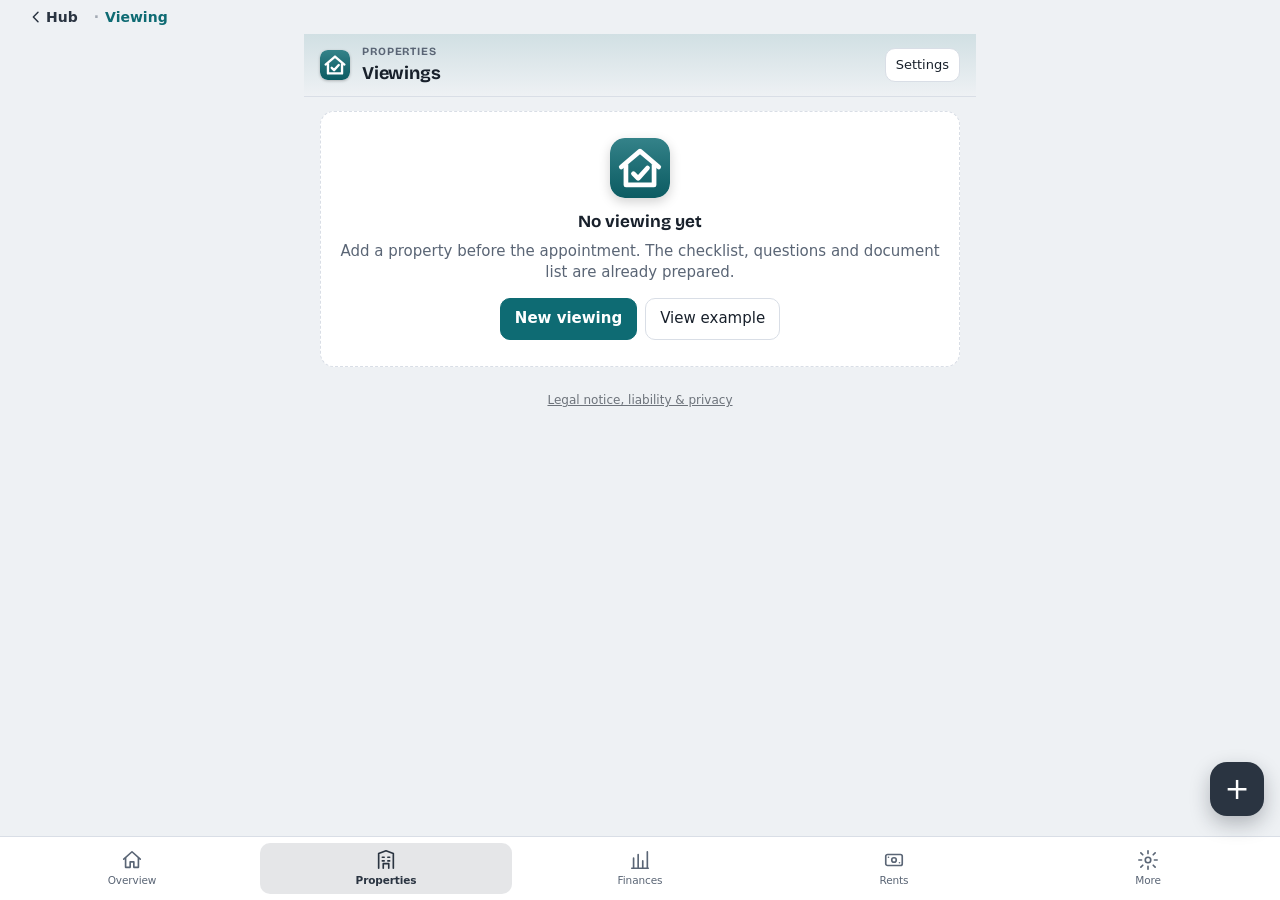
==== besichtigung/index.html @ 105553a4 "Add files via upload initiale Erstellung des ImmoHub Projekts" ====
<!doctype html>
<html lang="de">
<head>
<meta charset="utf-8">
<meta name="viewport" content="width=device-width, initial-scale=1, viewport-fit=cover">
<meta name="apple-mobile-web-app-capable" content="yes">
<meta name="mobile-web-app-capable" content="yes">
<meta name="apple-mobile-web-app-title" content="Besichtigung">
<meta name="apple-mobile-web-app-status-bar-style" content="default">
<meta name="theme-color" content="#EDF0F1" media="(prefers-color-scheme: light)">
<meta name="theme-color" content="#0B1115" media="(prefers-color-scheme: dark)">
<meta name="format-detection" content="telephone=no">
<link rel="apple-touch-icon" href="apple-touch-icon.png">
<link rel="manifest" href="../manifest.webmanifest">
<link rel="icon" type="image/png" href="../shared/icons/icon-192.png">
<title>Besichtigung</title>
<style>
@font-face{font-family:'IBM Plex Mono';src:url(fonts/plexmono-400.woff) format('woff');font-weight:400 500;font-style:normal;font-display:swap}
@font-face{font-family:'IBM Plex Mono';src:url(fonts/plexmono-600.woff) format('woff');font-weight:600 700;font-style:normal;font-display:swap}

/* Layout: Liste der Besichtigungen. Pro Objekt fünf Reiter (Daten, Check, Fotos, Fragen, Fazit) mit Tab-Leiste unten, große Tippflächen für den Einsatz vor Ort. */
:root{
  color-scheme:light;
  --bg:#EDF0F1; --surface:#FFFFFF; --surface2:#F3F5F6; --ink:#0F1A20; --muted:#55646E; --line:#D3DADE;
  --accent:#0E6B73; --accent-ink:#FFFFFF; --accent-soft:#D9EEF0;
  --good:#17804F; --good-soft:#DCF2E6; --mid:#8F5F00; --mid-soft:#FBEECB; --bad:#B3302F; --bad-soft:#F8DDDC;
  --font-body:-apple-system,BlinkMacSystemFont,'Segoe UI',Roboto,system-ui,sans-serif;
  --font-mono:'IBM Plex Mono',ui-monospace,'SF Mono',Menlo,monospace;
  padding-top:env(safe-area-inset-top,0px);
}
@media (prefers-color-scheme: dark){:root{
  color-scheme:dark;
  --bg:#0B1115; --surface:#141D23; --surface2:#1A262D; --ink:#E6EEF2; --muted:#9AAAB5; --line:#26343D;
  --accent:#5CC4CF; --accent-ink:#06161A; --accent-soft:#123338;
  --good:#47C48A; --good-soft:#12301F; --mid:#E3B341; --mid-soft:#352A0E; --bad:#F27F7D; --bad-soft:#3A1717;}}
*{box-sizing:border-box}
html{-webkit-text-size-adjust:100%}
body{margin:0;background:var(--bg);color:var(--ink);font-family:var(--font-body);font-size:15px;line-height:1.45;
  padding-inline:16px;padding-block:0 110px}
button,input,textarea,select{font:inherit;color:inherit}
button{cursor:pointer}
a{color:var(--accent)}
.num,.mono{font-family:var(--font-mono);font-variant-numeric:tabular-nums;letter-spacing:-.01em}
.wrap{max-width:640px;margin-inline:auto}
:focus-visible{outline:2px solid var(--accent);outline-offset:2px}
.vh{position:absolute;width:1px;height:1px;overflow:hidden;clip:rect(0 0 0 0);white-space:nowrap}

/* Kopfzeile */
.bar{position:sticky;top:env(safe-area-inset-top,0px);z-index:5;margin-inline:-16px;padding:10px 16px;background:var(--bg);
  border-bottom:1px solid var(--line);display:flex;align-items:center;gap:10px}
.bar h1{font-size:18px;font-weight:600;margin:0;flex:1;min-width:0;overflow:hidden;text-overflow:ellipsis;white-space:nowrap}
.bar .sub{display:block;font-size:11px;font-weight:500;letter-spacing:.08em;text-transform:uppercase;color:var(--muted)}
.back{border:0;background:var(--accent-soft);color:var(--accent);border-radius:10px;min-height:40px;padding:0 12px;font-weight:600;display:inline-flex;align-items:center;gap:4px;text-decoration:none}
.btn{border:1px solid var(--line);background:var(--surface);border-radius:10px;min-height:42px;padding:0 14px;font-weight:500;display:inline-flex;align-items:center;justify-content:center;gap:6px;text-decoration:none;color:var(--ink)}
.btn.primary{background:var(--accent);border-color:var(--accent);color:var(--accent-ink);font-weight:600}
.btn.danger{color:var(--bad);border-color:var(--bad)}
.btn.small{min-height:34px;padding:0 10px;font-size:13px}
.btn:disabled{opacity:.45;cursor:not-allowed}
.lnk{border:0;background:none;color:var(--accent);padding:4px 0;font-size:13px;font-weight:600;text-decoration:underline;text-underline-offset:2px}
main{padding-block:14px 0}
h2{font-size:12px;font-weight:600;letter-spacing:.09em;text-transform:uppercase;color:var(--muted);margin:22px 4px 8px}
h2:first-child{margin-top:2px}
.note{font-size:13px;color:var(--muted);margin:8px 4px}
.row-actions{display:flex;gap:8px;flex-wrap:wrap;margin:0 0 12px}

.pill{display:inline-flex;align-items:center;gap:6px;border-radius:999px;padding:3px 10px;font-size:12px;font-weight:600;white-space:nowrap}
.pill::before{content:"";width:7px;height:7px;border-radius:50%;background:currentColor}
.p-good{background:var(--good-soft);color:var(--good)} .p-mid{background:var(--mid-soft);color:var(--mid)}
.p-bad{background:var(--bad-soft);color:var(--bad)} .p-none{background:var(--surface2);color:var(--muted)}
.t-good{color:var(--good)} .t-mid{color:var(--mid)} .t-bad{color:var(--bad)}

/* Listenkarten */
.cards{display:flex;flex-direction:column;gap:10px}
.ocard{display:block;text-decoration:none;color:var(--ink);background:var(--surface);border:1px solid var(--line);border-radius:14px;padding:13px 14px}
.ocard .t{font-weight:600;font-size:16px}
.ocard .a{font-size:13px;color:var(--muted);margin-top:1px}
.ocard .m{display:flex;flex-wrap:wrap;gap:2px 14px;margin-top:8px;font-size:13px;color:var(--muted)}
.ocard .m b{font-family:var(--font-mono);font-weight:500;color:var(--ink);font-variant-numeric:tabular-nums}
.ocard .p{display:flex;flex-wrap:wrap;gap:6px;margin-top:10px}
.when{font-size:12px;font-weight:600;color:var(--accent);letter-spacing:.02em;margin-bottom:3px}
.empty{background:var(--surface);border:1px dashed var(--line);border-radius:14px;padding:26px 18px;text-align:center;color:var(--muted)}
.empty b{display:block;color:var(--ink);font-size:17px;margin-bottom:6px}
.empty .row-actions{justify-content:center;margin:14px 0 0}

/* Formulare */
.card{background:var(--surface);border:1px solid var(--line);border-radius:14px;overflow:hidden}
.fields{display:grid;grid-template-columns:repeat(2,minmax(0,1fr));gap:12px 10px;padding:14px}
.fld{display:flex;flex-direction:column;gap:4px;min-width:0;font-size:12.5px;color:var(--muted)}
.fld.full{grid-column:1/-1}
.fld input,.fld textarea,.fld select{width:100%;min-width:0;background:var(--surface2);border:1px solid var(--line);border-radius:10px;padding:10px 11px;font-size:16px;color:var(--ink)}
.fld input[inputmode="decimal"],.fld input[inputmode="numeric"]{font-family:var(--font-mono);text-align:right}
.fld textarea{min-height:88px;resize:vertical;line-height:1.4}
.unit{position:relative}
.unit input{padding-right:46px}
.unit i{position:absolute;right:11px;top:50%;transform:translateY(-50%);font-style:normal;color:var(--muted);font-size:13px;pointer-events:none}
.derived{display:grid;grid-template-columns:repeat(2,minmax(0,1fr));gap:1px;background:var(--line);border-top:1px solid var(--line)}
.derived div{background:var(--surface2);padding:10px 14px}
.derived small{display:block;color:var(--muted);font-size:11.5px}
.derived b{font-family:var(--font-mono);font-weight:600;font-size:15px;font-variant-numeric:tabular-nums}

/* Checkliste */
.prog{background:var(--surface);border:1px solid var(--line);border-radius:14px;padding:12px 14px;margin-bottom:10px}
.prog .l{display:flex;justify-content:space-between;gap:8px;font-size:13px;color:var(--muted)}
.prog .l b{color:var(--ink)}
.meter{display:flex;height:9px;border-radius:5px;overflow:hidden;background:var(--line);margin-top:8px}
.meter span{display:block;height:100%}
.m-ok{background:var(--good)} .m-mangel{background:var(--bad)} .m-unklar{background:var(--mid)}
.chips{display:flex;gap:6px;flex-wrap:wrap;margin:0 0 10px}
.chip{border:1px solid var(--line);background:var(--surface);border-radius:999px;min-height:36px;padding:0 13px;font-size:13.5px;font-weight:500}
.chip[aria-pressed="true"]{background:var(--accent);border-color:var(--accent);color:var(--accent-ink);font-weight:600}
details.sec{background:var(--surface);border:1px solid var(--line);border-radius:14px;margin-bottom:10px;overflow:hidden}
details.sec>summary{list-style:none;cursor:pointer;display:flex;align-items:center;justify-content:space-between;gap:10px;padding:14px;font-weight:600}
details.sec>summary::-webkit-details-marker{display:none}
details.sec>summary .c{font-family:var(--font-mono);font-size:13px;color:var(--muted);font-weight:500;display:flex;align-items:center;gap:8px}
details.sec>summary .c::after{content:"›";font-size:20px;line-height:1;transition:transform .15s}
details.sec[open]>summary .c::after{transform:rotate(90deg)}
.item{padding:12px 14px;border-top:1px solid var(--line)}
.item.s-ok{box-shadow:inset 4px 0 0 var(--good)} .item.s-mangel{box-shadow:inset 4px 0 0 var(--bad)} .item.s-unklar{box-shadow:inset 4px 0 0 var(--mid)}
.i-top{display:flex;justify-content:space-between;align-items:flex-start;gap:10px}
.i-l{font-weight:500}
.tag{margin-left:8px;font-size:10.5px;font-weight:600;letter-spacing:.06em;text-transform:uppercase;color:var(--accent);background:var(--accent-soft);border-radius:6px;padding:1px 6px;vertical-align:1px}
.i-h{font-size:12.5px;color:var(--muted);margin-top:2px}
.pbtn{flex:none;display:inline-flex;align-items:center;min-height:36px;padding:0 11px;border:1px solid var(--line);border-radius:10px;background:var(--surface2);font-size:13px;font-weight:600;color:var(--accent);cursor:pointer}
.seg3{display:grid;grid-template-columns:repeat(3,minmax(0,1fr));gap:6px;margin-top:10px}
.seg3 button{min-height:44px;border:1px solid var(--line);background:var(--surface2);border-radius:10px;font-weight:500;font-size:14.5px}
.seg3 button[aria-pressed="true"][data-v="ok"]{background:var(--good-soft);color:var(--good);border-color:var(--good);font-weight:600}
.seg3 button[aria-pressed="true"][data-v="mangel"]{background:var(--bad-soft);color:var(--bad);border-color:var(--bad);font-weight:600}
.seg3 button[aria-pressed="true"][data-v="unklar"]{background:var(--mid-soft);color:var(--mid);border-color:var(--mid);font-weight:600}
.i-fields{display:grid;grid-template-columns:minmax(0,120px) minmax(0,1fr);gap:8px;margin-top:8px}
.i-fields.one{grid-template-columns:minmax(0,1fr)}
.i-fields input{width:100%;min-width:0;background:var(--surface2);border:1px solid var(--line);border-radius:10px;padding:9px 10px;font-size:16px}
.i-fields .cost{position:relative}
.i-fields .cost input{font-family:var(--font-mono);text-align:right;padding-right:28px}
.i-fields .cost i{position:absolute;right:10px;top:50%;transform:translateY(-50%);font-style:normal;color:var(--muted);font-size:13px}
.addrow{display:flex;gap:8px;padding:12px 14px;border-top:1px solid var(--line)}
.addrow input{flex:1;min-width:0;background:var(--surface2);border:1px solid var(--line);border-radius:10px;padding:10px 11px;font-size:16px}

/* Fotos */
.grid{display:grid;grid-template-columns:repeat(3,minmax(0,1fr));gap:6px}
.ph{position:relative;display:block;border:0;padding:0;background:var(--surface2);border-radius:10px;overflow:hidden;aspect-ratio:1/1;width:100%}
.ph img{width:100%;height:100%;object-fit:cover;display:block}
.ph span{position:absolute;left:0;right:0;bottom:0;background:rgba(0,0,0,.62);color:#fff;font-size:10.5px;padding:3px 6px;text-align:left;white-space:nowrap;overflow:hidden;text-overflow:ellipsis}
.viewer{position:fixed;inset:0;z-index:20;background:rgba(0,0,0,.94);display:flex;flex-direction:column;padding:env(safe-area-inset-top,0px) 12px calc(12px + env(safe-area-inset-bottom,0px))}
.viewer .vt{color:#fff;padding:12px 4px;font-size:14px;display:flex;justify-content:space-between;gap:10px;align-items:center}
.viewer .vi{flex:1;min-height:0;display:flex;align-items:center;justify-content:center}
.viewer img{max-width:100%;max-height:100%;object-fit:contain}
.viewer .vb{display:flex;gap:8px;justify-content:space-between;padding-top:10px}
.viewer .btn{background:#222;color:#fff;border-color:#444}

/* Fragen und Unterlagen */
.q{padding:12px 14px;border-top:1px solid var(--line)}
.q:first-child{border-top:0}
.q label.t{display:block;font-weight:500;margin-bottom:6px}
.q textarea{width:100%;min-height:64px;background:var(--surface2);border:1px solid var(--line);border-radius:10px;padding:9px 10px;font-size:16px;line-height:1.4;resize:vertical}
.chk{display:flex;gap:12px;align-items:center;padding:12px 14px;border-top:1px solid var(--line);min-height:52px}
.chk:first-child{border-top:0}
.chk input{width:24px;height:24px;flex:none;accent-color:var(--accent)}
.chk span{flex:1}

/* Fazit */
.seg3.verdict button{min-height:48px}
.seg3 button[aria-pressed="true"][data-v="ja"]{background:var(--good-soft);color:var(--good);border-color:var(--good);font-weight:600}
.seg3 button[aria-pressed="true"][data-v="vielleicht"]{background:var(--mid-soft);color:var(--mid);border-color:var(--mid);font-weight:600}
.seg3 button[aria-pressed="true"][data-v="nein"]{background:var(--bad-soft);color:var(--bad);border-color:var(--bad);font-weight:600}
.kv{display:grid;grid-template-columns:minmax(0,1fr) auto;gap:6px 12px;padding:11px 14px;border-top:1px solid var(--line);align-items:baseline}
.kv:first-child{border-top:0}
.kv b{font-family:var(--font-mono);font-weight:600;font-variant-numeric:tabular-nums;text-align:right}
.kv small{display:block;color:var(--muted);font-size:12px}
.kv.tot{background:var(--surface2)}
.xrow{display:grid;grid-template-columns:minmax(0,1fr) auto;gap:8px;align-items:center;padding:11px 14px;border-top:1px solid var(--line)}
.xrow:first-child{border-top:0}
.xrow small{display:block;color:var(--muted);font-size:12px}
.code{width:100%;min-height:78px;background:var(--surface2);border:1px solid var(--line);border-radius:10px;padding:9px 10px;font-family:var(--font-mono);font-size:12px;word-break:break-all}

/* Vergleich */
.scroll{overflow-x:auto;-webkit-overflow-scrolling:touch;border:1px solid var(--line);border-radius:14px;background:var(--surface)}
table.cmp{border-collapse:collapse;min-width:560px;width:100%;font-size:13.5px}
table.cmp th,table.cmp td{padding:10px 12px;border-bottom:1px solid var(--line);text-align:right;white-space:nowrap;font-variant-numeric:tabular-nums}
table.cmp th{font-size:11px;letter-spacing:.06em;text-transform:uppercase;color:var(--muted);background:var(--surface2);font-weight:600;text-align:right}
table.cmp td:first-child,table.cmp th:first-child{text-align:left;position:sticky;left:0;background:var(--surface2);font-weight:600;max-width:140px;overflow:hidden;text-overflow:ellipsis}
table.cmp tr:last-child td{border-bottom:0}
table.cmp td.n{font-family:var(--font-mono)}

/* Tab-Leiste */
.tabbar{position:fixed;left:0;right:0;bottom:0;z-index:6;display:grid;grid-template-columns:repeat(5,minmax(0,1fr));gap:2px;background:var(--surface);
  border-top:1px solid var(--line);padding:6px 6px calc(6px + env(safe-area-inset-bottom,0px))}
.tabbar a{display:flex;flex-direction:column;align-items:center;gap:1px;padding:7px 2px;border-radius:10px;text-decoration:none;color:var(--muted);font-size:13px;font-weight:500;min-height:50px;justify-content:center}
.tabbar a small{font-family:var(--font-mono);font-size:10.5px;opacity:.9;min-height:13px}
.tabbar a[aria-current="page"]{background:var(--accent-soft);color:var(--accent);font-weight:600}
.warn{background:var(--mid-soft);color:var(--ink);border:1px solid var(--mid);border-radius:12px;padding:10px 12px;font-size:13.5px;margin-bottom:10px}
@media (prefers-reduced-motion:reduce){*{transition:none!important}}
/*BRAND*/
@font-face{font-family:'Bricolage Grotesque';src:url(fonts/bricolage-700.woff) format('woff');font-weight:500 800;font-style:normal;font-display:swap}
.bar{padding-left:58px;background:linear-gradient(180deg,color-mix(in srgb,var(--accent) 13%,var(--bg)),var(--bg))}
.bar::before{content:'';position:absolute;left:16px;top:50%;transform:translateY(-50%);width:30px;height:30px;border-radius:8px;background:url("data:image/svg+xml,%3Csvg xmlns=%22http://www.w3.org/2000/svg%22 width=%2264%22 height=%2264%22 viewBox=%220 0 64 64%22%3E%3Cdefs%3E%3ClinearGradient id=%22g%22 x1=%220%22 y1=%220%22 x2=%220%22 y2=%221%22%3E%3Cstop offset=%220%22 stop-color=%22%23fff%22 stop-opacity=%22.16%22/%3E%3Cstop offset=%221%22 stop-color=%22%23000%22 stop-opacity=%22.14%22/%3E%3C/linearGradient%3E%3C/defs%3E%3Crect width=%2264%22 height=%2264%22 rx=%2215%22 fill=%22%230E6B73%22/%3E%3Crect width=%2264%22 height=%2264%22 rx=%2215%22 fill=%22url%28%23g%29%22/%3E%3Cpath d=%22M12 31L32 14l20 17%22 fill=%22none%22 stroke=%22%23fff%22 stroke-width=%225%22 stroke-linecap=%22round%22 stroke-linejoin=%22round%22/%3E%3Cpath d=%22M17 28v22h30V28%22 fill=%22none%22 stroke=%22%23fff%22 stroke-width=%225%22 stroke-linejoin=%22round%22/%3E%3Cpath d=%22M25 38l5 5 10-11%22 fill=%22none%22 stroke=%22%23fff%22 stroke-width=%225%22 stroke-linecap=%22round%22 stroke-linejoin=%22round%22/%3E%3C/svg%3E") center/cover;box-shadow:0 1px 3px rgba(0,0,0,.25)}
.bar h1,.empty b,.pcard .t,.mcard .t,.tile b,.hero .lab{font-family:'Bricolage Grotesque',var(--font-body)}
.bar h1{letter-spacing:-.01em}
.empty::before{content:'';display:block;width:60px;height:60px;margin:0 auto 12px;border-radius:15px;background:url("data:image/svg+xml,%3Csvg xmlns=%22http://www.w3.org/2000/svg%22 width=%2264%22 height=%2264%22 viewBox=%220 0 64 64%22%3E%3Cdefs%3E%3ClinearGradient id=%22g%22 x1=%220%22 y1=%220%22 x2=%220%22 y2=%221%22%3E%3Cstop offset=%220%22 stop-color=%22%23fff%22 stop-opacity=%22.16%22/%3E%3Cstop offset=%221%22 stop-color=%22%23000%22 stop-opacity=%22.14%22/%3E%3C/linearGradient%3E%3C/defs%3E%3Crect width=%2264%22 height=%2264%22 rx=%2215%22 fill=%22%230E6B73%22/%3E%3Crect width=%2264%22 height=%2264%22 rx=%2215%22 fill=%22url%28%23g%29%22/%3E%3Cpath d=%22M12 31L32 14l20 17%22 fill=%22none%22 stroke=%22%23fff%22 stroke-width=%225%22 stroke-linecap=%22round%22 stroke-linejoin=%22round%22/%3E%3Cpath d=%22M17 28v22h30V28%22 fill=%22none%22 stroke=%22%23fff%22 stroke-width=%225%22 stroke-linejoin=%22round%22/%3E%3Cpath d=%22M25 38l5 5 10-11%22 fill=%22none%22 stroke=%22%23fff%22 stroke-width=%225%22 stroke-linecap=%22round%22 stroke-linejoin=%22round%22/%3E%3C/svg%3E") center/cover;box-shadow:0 4px 12px rgba(0,0,0,.18)}
/*ENDBRAND*/
/*VIZ*/
:root{--c1:#2a78d6;--c2:#eb6834;--neutral:#8a857d}
@media (prefers-color-scheme: dark){:root{--c1:#3987e5;--c2:#d95926;--neutral:#8f8a82}}
.viz{padding:8px 12px 4px}.viz svg{display:block;width:100%;height:auto;overflow:visible;max-width:340px;margin:0 auto}
.viz text{font-family:var(--font-body);fill:var(--muted);font-size:11px}.viz .ink{fill:var(--ink)}.viz .nm{font-family:var(--font-mono)}
.vrow{display:grid;grid-template-columns:minmax(0,1fr) auto auto;gap:8px;padding:8px 14px;border-top:1px solid var(--line);font-size:13.5px}
.vrow b{font-family:var(--font-mono);font-weight:600}.vrow span.p{font-family:var(--font-mono);color:var(--muted);font-size:12px}
/*ENDVIZ*/
</style>
<link rel="stylesheet" href="../shared/ui.css">
<script>window.IMMO_I18N=1;</script>
<script src="../shared/i18n-en.js"></script>
<script src="../shared/core.js"></script>
</head>
<body>
<div class="wrap" id="app"></div>

<script>
(function(){
'use strict';

/* ---------- Checklisten-Vorlagen ---------- */
const SECTIONS=[
 {id:'lage',t:'Lage und Umfeld',items:[
  {id:'lage_laerm',l:'Lärm',h:'Straße, Bahn, Flugroute, Gewerbe. Fenster öffnen und eine Minute still stehen.'},
  {id:'lage_oepnv',l:'ÖPNV und Anbindung',h:'Haltestelle, Takt, Fahrzeit zu den wichtigsten Zielen.'},
  {id:'lage_alltag',l:'Einkauf, Schule und Ärzte in Gehweite'},
  {id:'lage_parken',l:'Parkplatzsituation',h:'Parkdruck, Anwohnerparken, Stellplatz am Haus.'},
  {id:'lage_umfeld',l:'Umfeld und Nachbarschaft',h:'Gepflegtheit, Leerstand, Müll, Schmierereien.'},
  {id:'lage_sonne',l:'Besonnung und Ausrichtung'}]},
 {id:'geb',t:'Gebäude und Gemeinschaftseigentum',items:[
  {id:'geb_fassade',l:'Fassade',crit:1,h:'Risse, abplatzender Putz, Feuchteflecken, Dämmung.'},
  {id:'geb_dach',l:'Dach',crit:1,h:'Außen: Ziegel, Rinnen, Kamin. Im Dachboden: Wasserflecken, Dämmung.'},
  {id:'geb_treppe',l:'Treppenhaus und Eingang',h:'Der Pflegezustand zeigt, wie gut die WEG verwaltet wird.'},
  {id:'geb_keller',l:'Keller',crit:1,h:'Feuchte, Geruch, Salzausblühungen, Kellerabteil der Wohnung.'},
  {id:'geb_heizung',l:'Zentrale Heizung und Technik',crit:1,h:'Alter, Typ, Wartung, geplante Erneuerung und Kosten.'},
  {id:'geb_aufzug',l:'Aufzug',h:'Falls vorhanden: Zustand, Wartungskosten, Modernisierung.'},
  {id:'geb_aussen',l:'Außenanlagen, Müllplatz, Fahrradraum'}]},
 {id:'wo',t:'Wohnung',items:[
  {id:'wo_grundriss',l:'Grundriss und Raumaufteilung',h:'Zuschnitt, gefangene Räume, Stellfläche für Möbel.'},
  {id:'wo_feuchte',l:'Feuchtigkeit und Schimmel',crit:1,h:'Ecken, Fensterlaibungen, hinter Schränken, Außenwände, Bad.'},
  {id:'wo_fenster',l:'Fenster',h:'Alter, Verglasung, Dichtungen, Beschläge, Funktion.'},
  {id:'wo_waende',l:'Wände und Decken',h:'Risse, Flecken, Tapeten, Putz.'},
  {id:'wo_boeden',l:'Böden',h:'Belag, Unebenheiten, Trittschall.'},
  {id:'wo_elektro',l:'Elektrik',crit:1,h:'Zählerkasten, FI-Schalter, Anzahl der Steckdosen, sichtbare Leitungen.'},
  {id:'wo_wasser',l:'Wasserleitungen und Wasserdruck',h:'Hähne aufdrehen, Armaturen, Abfluss, Leitungsmaterial.'},
  {id:'wo_bad',l:'Bad',h:'Fliesen, Abdichtung, Lüftung, Sanitärobjekte.'},
  {id:'wo_kueche',l:'Küche',h:'Im Preis enthalten? Anschlüsse, Geräte, Zustand.'},
  {id:'wo_heizkoerper',l:'Heizkörper und Thermostate'},
  {id:'wo_balkon',l:'Balkon oder Loggia',h:'Abdichtung, Brüstung, Entwässerung.'},
  {id:'wo_schall',l:'Schallschutz',h:'Nachbarn und Trittschall hörbar?'},
  {id:'wo_netz',l:'Internet und Empfang',h:'Glasfaser, Kabel, Handyempfang in der Wohnung.'}]},
 {id:'en',t:'Heizung und Energie',items:[
  {id:'en_ausweis',l:'Energieausweis',h:'Energieklasse, Verbrauchs- oder Bedarfsausweis, Gültigkeit.'},
  {id:'en_heizart',l:'Heizungsart der Wohnung',h:'Zentral, Gas-Etage, Fernwärme, Wärmepumpe. Alter und Austauschpflichten prüfen.'},
  {id:'en_daemmung',l:'Dämmung und Wärmebrücken'}]},
 {id:'ve',t:'Vermietbarkeit',items:[
  {id:'ve_nachfrage',l:'Nachfrage vor Ort',h:'Zielgruppe, Vermietungsdauer ähnlicher Wohnungen.'},
  {id:'ve_zustand',l:'Vermietfertig?',h:'Was ist vor der Vermietung zu tun?'},
  {id:'ve_miete',l:'Erzielbare Miete',h:'Vergleich mit Mietspiegel und aktuellen Inseraten.'},
  {id:'ve_mieter',l:'Bestehendes Mietverhältnis',h:'Mietvertrag, Miete, Dauer, Kaution, Zahlungsmoral.'},
  {id:'ve_zubehoer',l:'Stellplatz, Keller, Abstellraum'}]}
];
const BJ_HINTS=[
 {id:'bj_altbau',min:0,max:1949,l:'Altbau: Decken und Statik',h:'Holzbalkendecken, Schallschutz, Risse an tragenden Wänden, Schornsteine.'},
 {id:'bj_waerme',min:0,max:1978,l:'Wärmedämmung',h:'Vor der ersten Wärmeschutzverordnung (1977) kaum gedämmt. Fenster, Fassade und oberste Geschossdecke prüfen.'},
 {id:'bj_blei',min:0,max:1973,l:'Bleileitungen im Trinkwasser',crit:1,h:'In älteren Gebäuden verbreitet. Leitungsmaterial im Keller ansehen, bei Verdacht Fachmann fragen.'},
 {id:'bj_alu',min:1960,max:1980,l:'Aluminium-Leitungen in der Elektrik',crit:1,h:'In den 1960er und 70er Jahren zeitweise üblich. Elektriker prüfen lassen.'},
 {id:'bj_asbest',min:0,max:1993,l:'Asbestverdacht',crit:1,h:'Bis zum Verbot 1993 verbaut: Bodenbeläge, Fassadenplatten, Nachtspeicheröfen. Nicht anbohren, Fachmann fragen.'},
 {id:'bj_neu',min:2020,max:3000,l:'Neubau: Gewährleistung',h:'Abnahmeprotokoll, Gewährleistungsfristen und Bauträgerunterlagen klären.'}
];
const FRAGEN=[
 ['q_grund','Warum wird verkauft?'],['q_dauer','Wie lange ist die Wohnung schon im Angebot?'],
 ['q_interessenten','Gibt es weitere Interessenten oder Preisspielraum?'],
 ['q_saniert','Was wurde wann saniert (Dach, Fassade, Heizung, Leitungen, Fenster, Bad)?'],
 ['q_hausgeld','Wie hoch ist das Hausgeld und was ist enthalten?'],
 ['q_ruecklage','Wie hoch ist die Instandhaltungsrücklage der WEG?'],
 ['q_massnahmen','Welche Maßnahmen oder Sonderumlagen sind beschlossen oder geplant?'],
 ['q_streit','Gibt es Streit oder Rechtsstreitigkeiten in der Eigentümergemeinschaft?'],
 ['q_rueckstaende','Gibt es Hausgeldrückstände einzelner Eigentümer?'],
 ['q_inventar','Was bleibt in der Wohnung (Küche, Einbauten)?'],
 ['q_uebergabe','Wann ist die Übergabe möglich?'],
 ['q_mieter','Vermietet? Mieter, Miete, Mietbeginn, Kaution?']
];
const DOCS=[
 ['d_teilung','Teilungserklärung und Gemeinschaftsordnung'],
 ['d_protokolle','Protokolle der Eigentümerversammlungen (letzte 3 Jahre)'],
 ['d_wirtschaft','Wirtschaftsplan und letzte Jahresabrechnung'],
 ['d_ruecklage','Nachweis der Instandhaltungsrücklage'],
 ['d_sonder','Beschlüsse zu Sanierungen und Sonderumlagen'],
 ['d_energie','Energieausweis'],
 ['d_grundbuch','Grundbuchauszug'],
 ['d_grundriss','Grundriss und Wohnflächenberechnung'],
 ['d_mietvertrag','Mietvertrag und Nebenkostenabrechnungen (falls vermietet)']
];

/* ---------- Hilfen ---------- */
const $=(s,r)=> (r||document).querySelector(s);
const {esc,parseDE}=ImmoCore;
const NF={};
const nf=d=>NF[d]||(NF[d]=new Intl.NumberFormat(ImmoCore.loc,{minimumFractionDigits:0,maximumFractionDigits:d}));
const eur=(v,sign)=>(v===null||v===undefined||!isFinite(v))?'–':new Intl.NumberFormat(ImmoCore.loc,{style:'currency',currency:'EUR',maximumFractionDigits:0,signDisplay:sign?'exceptZero':'auto'}).format(v);
const eur2=v=>(v===null||!isFinite(v))?'–':new Intl.NumberFormat(ImmoCore.loc,{style:'currency',currency:'EUR',minimumFractionDigits:2,maximumFractionDigits:2}).format(v);
const pct=(v,d)=>(v===null||!isFinite(v))?'–':new Intl.NumberFormat(ImmoCore.loc,{minimumFractionDigits:d==null?1:d,maximumFractionDigits:d==null?1:d}).format(v)+' %';
const fmtIn=(v,d)=>v?nf(d||0).format(v):'';
const fmtF=(k,v)=>k==='bj'?(v?String(v):''):fmtIn(v,k==='zi'?1:(k==='qm'?2:0));
const uid=()=>Date.now().toString(36)+Math.random().toString(36).slice(2,7);
function fmtWhen(iso){
  if(!iso) return '';
  const d=new Date(iso); if(isNaN(d)) return '';
  return d.toLocaleString(ImmoCore.loc,{weekday:'short',day:'2-digit',month:'2-digit',hour:'2-digit',minute:'2-digit'})+(ImmoCore.lang==='en'?'':' Uhr');
}
const b64=(o)=>btoa(unescape(encodeURIComponent(JSON.stringify(o))));

/* ---------- Daten ---------- */
const KEY='besichtigung-v1';
const DEF_SET={apps:{sc:'../immo-schnellcheck/index.html',cp:'../bestands-cockpit/index.html'}};
let db={v:1,nextId:1,objs:[],settings:JSON.parse(JSON.stringify(DEF_SET))};
let storageOk=true;
function load(){
  try{
    const raw=localStorage.getItem(KEY);
    if(raw){ const d=JSON.parse(raw); if(d&&Array.isArray(d.objs)){
      db=Object.assign(db,d);
      db.settings=Object.assign({},DEF_SET,d.settings||{}); db.settings.apps=Object.assign({},DEF_SET.apps,(d.settings||{}).apps||{});
      db.nextId=Math.max(db.nextId||1,...db.objs.map(o=>o.id+1),1);
    }}
  }catch(e){ storageOk=false; }
}
let saveT=null;
/* Kachel im Hub: Ampel, Prüfstand und Mängel je verknüpftem Objekt */
function pubBes(){ try{ const map={}, K={good:'ok',mid:'mid',bad:'bad',none:'none'}; db.objs.forEach(o=>{ if(!o.hubId||map[o.hubId]) return; const a=ampel(o), s=a.s; map[o.hubId]={g:+o.gebot||0,d:s.done,v:s.done+' / '+s.total,s:'geprüft · '+a.t+(s.mangel?' · '+s.mangel+(s.mangel===1?' Mangel':' Mängel'):''),st:K[a.k]||'none'}; }); ImmoCore.pubSum('bes',map); }catch(e){} }
function save(){
  clearTimeout(saveT);
  saveT=setTimeout(flush,250);
}
function flush(){
  try{ localStorage.setItem(KEY,JSON.stringify(db)); }catch(e){ storageOk=false; }
  pubBes();
}
window.addEventListener('pagehide',flush);
document.addEventListener('visibilitychange',()=>{ if(document.hidden) flush(); });

function newObj(extra){
  const o=Object.assign({id:db.nextId++,created:Date.now(),titel:'',adresse:'',termin:'',kontakt:'',tel:'',link:'',
    kp:0,bj:0,qm:0,zi:0,etage:'',kalt:0,stell:0,hgUml:0,hgNicht:0,grundst:0,
    items:{},custom:[],fragen:{},docs:{},notizen:'',extra:0,gebot:0,fazit:'',fazitNotiz:''},extra||{});
  db.objs.push(o); save(); return o;
}
const getObj=id=>db.objs.find(o=>o.id===id);
/* Kontext für die Kopfzeile: zu welchem Hub-Objekt gehört die Ansicht? */
window.immoCtx=()=>{ const r=route(); const o=r.v==='obj'&&getObj(r.id); return (o&&o.hubId)||''; };
/* Kachel im Hub beim Öffnen aktualisieren */
window.addEventListener('load',()=>{ try{ pubBes(); }catch(e){} });

function sectionsFor(o){
  const secs=SECTIONS.map(s=>({id:s.id,t:s.t,items:s.items}));
  const bj=o.bj||0;
  const hints=BJ_HINTS.filter(h=>bj>0&&bj>=h.min&&bj<=h.max);
  if(hints.length) secs.unshift({id:'bj',t:'Hinweise zum Baujahr '+bj,items:hints});
  if((o.custom||[]).length) secs.push({id:'eigen',t:'Eigene Punkte',items:o.custom.map(c=>({id:c.id,l:c.l,custom:1}))});
  return secs;
}
function stats(o){
  const r={total:0,done:0,ok:0,mangel:0,unklar:0,crit:0,cost:0,critNames:[]};
  sectionsFor(o).forEach(sec=>sec.items.forEach(it=>{
    r.total++; const st=o.items[it.id]; if(!st||!st.s) return;
    r.done++;
    if(st.s==='ok') r.ok++;
    else if(st.s==='unklar') r.unklar++;
    else if(st.s==='mangel'){ r.mangel++; r.cost+=st.cost||0; if(it.crit){ r.crit++; r.critNames.push(it.l);} }
  }));
  r.alle=r.cost+(o.extra||0);
  return r;
}
function ampel(o){
  const s=stats(o);
  if(!s.done) return {k:'none',t:'Offen',s};
  const share=o.kp>0?s.alle/o.kp:0;
  if(s.crit>0||share>=0.10) return {k:'bad',t:'Kritisch',s};
  if(s.mangel>0||s.unklar>=4||share>=0.04) return {k:'mid',t:'Mit Mängeln',s};
  if(s.done<s.total*0.6) return {k:'none',t:'In Arbeit',s};
  return {k:'good',t:'Unauffällig',s};
}
const fazitPill=f=>f==='ja'?'<span class="pill p-good">Interessant</span>':f==='vielleicht'?'<span class="pill p-mid">Vielleicht</span>':f==='nein'?'<span class="pill p-bad">Absage</span>':'';
const ampelPill=a=>`<span class="pill p-${a.k}">${a.t}</span>`;
const bruttoRendite=o=>o.kp>0?((o.kalt||0)+(o.stell||0))*12/o.kp*100:null;

/* ---------- Fotos (IndexedDB) ---------- */
let idb=null, idbOk=true;
const photoCache={};
function idbOpen(){
  return new Promise((res,rej)=>{
    if(!window.indexedDB) return rej(new Error('kein IndexedDB'));
    const r=indexedDB.open('besichtigung-fotos',1);
    r.onupgradeneeded=()=>{ const d=r.result;
      const p=d.createObjectStore('photos',{keyPath:'id'}); p.createIndex('obj','obj');
      d.createObjectStore('full',{keyPath:'id'}); };
    r.onsuccess=()=>res(r.result); r.onerror=()=>rej(r.error);
  });
}
const rq=q=>new Promise((res,rej)=>{ q.onsuccess=()=>res(q.result); q.onerror=()=>rej(q.error); });
const store=(n,m)=>idb.transaction(n,m||'readonly').objectStore(n);
async function loadPhotos(objId){
  if(!idb) return [];
  (photoCache[objId]||[]).forEach(p=>{ if(p.url) URL.revokeObjectURL(p.url); });
  const list=await rq(store('photos').index('obj').getAll(objId));
  list.sort((a,b)=>a.ts-b.ts);
  list.forEach(p=>{ if(!p.url) p.url=URL.createObjectURL(p.thumb||new Blob()); });
  photoCache[objId]=list; return list;
}
function loadImg(file){
  return new Promise((res,rej)=>{
    const u=URL.createObjectURL(file), im=new Image();
    im.onload=()=>{ URL.revokeObjectURL(u); res(im); };
    im.onerror=()=>{ URL.revokeObjectURL(u); rej(new Error('Bild nicht lesbar')); };
    im.src=u;
  });
}
function scaled(im,max,q){
  const k=Math.min(1,max/Math.max(im.naturalWidth,im.naturalHeight));
  const c=document.createElement('canvas'); c.width=Math.max(1,Math.round(im.naturalWidth*k)); c.height=Math.max(1,Math.round(im.naturalHeight*k));
  c.getContext('2d').drawImage(im,0,0,c.width,c.height);
  return new Promise(r=>c.toBlob(b=>r(b),'image/jpeg',q));
}
async function addPhotos(objId,itemId,files){
  if(!idb){ try{ idb=await idbOpen(); }catch(e){ idbOk=false; toast('Fotos lassen sich in diesem Browser nicht speichern.'); render(true); return; } }
  let fail=0, full_=0;
  for(const f of files){
    try{
      const im=await loadImg(f);
      const full=await scaled(im,1400,.72), thumb=await scaled(im,280,.7);
      const rec={id:uid(),obj:objId,item:itemId||'',ts:Date.now(),thumb};
      await rq(store('photos','readwrite').put(rec));
      await rq(store('full','readwrite').put({id:rec.id,blob:full}));
    }catch(e){ if(e&&e.name==='QuotaExceededError') full_++; else fail++; }
  }
  await loadPhotos(objId);
  toast(full_?`Speicher voll: ${full_} Foto(s) nicht gespeichert.`:fail?`${fail} Foto(s) konnten nicht gelesen werden.`:'Foto gespeichert.');
  render(true);
}
async function delPhoto(objId,id){
  try{ await rq(store('photos','readwrite').delete(id)); await rq(store('full','readwrite').delete(id)); }catch(e){}
  const l=photoCache[objId]||[]; const p=l.find(x=>x.id===id); if(p&&p.url) URL.revokeObjectURL(p.url);
  await loadPhotos(objId);
}
/* Fotos eines Objekts über das Teilen-Menü weitergeben (Originalgröße wie gespeichert). */
async function sharePhotos(o){
  if(!idb) return;
  const list=await rq(store('photos').index('obj').getAll(o.id)); if(!list.length){ toast('Keine Fotos vorhanden.'); return; }
  list.sort((a,b)=>a.ts-b.ts);
  const base=(o.name||o.adresse||'Besichtigung').replace(/[^\wÄÖÜäöüß-]+/g,'-').replace(/-+/g,'-').slice(0,40)||'Besichtigung';
  const files=[];
  for(let i=0;i<list.length;i++){ const f=await rq(store('full').get(list[i].id)); const bl=(f&&f.blob)||list[i].thumb; if(bl) files.push(new File([bl],base+'-'+String(i+1).padStart(2,'0')+'.jpg',{type:'image/jpeg'})); }
  try{ if(navigator.canShare&&navigator.canShare({files})){ await navigator.share({files,title:o.name||'Fotos'}); return; } }
  catch(e){ if(e&&e.name==='AbortError') return; }
  toast('Teilen ist hier nicht möglich. Die Fotos stecken in der Backup-Datei des Hubs.');
}
async function delPhotosOf(objId){
  if(!idb) return;
  const l=await rq(store('photos').index('obj').getAll(objId));
  for(const p of l){ try{ await rq(store('photos','readwrite').delete(p.id)); await rq(store('full','readwrite').delete(p.id)); }catch(e){} }
  delete photoCache[objId];
}

/* ---------- Meldungen und Bestätigung ---------- */
let toastT=null;
function toast(msg){
  let t=$('#toast');
  if(!t){ t=document.createElement('div'); t.id='toast'; t.setAttribute('role','status');
    t.style.cssText='position:fixed;left:16px;right:16px;bottom:calc(84px + env(safe-area-inset-bottom,0px));z-index:30;max-width:560px;margin:auto;background:var(--ink);color:var(--bg);padding:11px 14px;border-radius:12px;font-size:14px;text-align:center';
    document.body.appendChild(t); }
  t.textContent=msg; t.hidden=false; clearTimeout(toastT); toastT=setTimeout(()=>{ t.hidden=true; },2600);
}
let pend=null, pendT=null;
let bPaste='';
function twice(key){ if(pend===key){ pend=null; return true; } pend=key; clearTimeout(pendT); pendT=setTimeout(()=>{ pend=null; render(true); },4000); render(true); return false; }

/* ---------- Routing ---------- */
function route(){
  const p=location.hash.replace(/^#\/?/,'').split('/').filter(Boolean);
  if(p[0]==='o'&&getObj(+p[1])) return {v:'obj',id:+p[1],tab:['daten','check','fotos','fragen','fazit'].includes(p[2])?p[2]:'daten'};
  if(p[0]==='vergleich') return {v:'cmp'};
  if(p[0]==='einstellungen') return {v:'set'};
  return {v:'list'};
}
function nav(h,replace){
  if(replace||location.hash===h){ if(replace) history.replaceState(null,'',h); render(); }
  else location.hash=h;
}
window.addEventListener('hashchange',()=>render());

let checkFilter='all';
const collapsed={};
document.addEventListener('toggle',e=>{ const d=e.target; if(d&&d.dataset&&d.dataset.sec) collapsed[d.dataset.sec]=!d.open; },true);

/* ---------- Ansichten ---------- */
const app=$('#app');
function header(title,sub,back){
  return `<div class="bar">${back?`<a class="back" href="${back}" data-nav>‹ Zurück</a>`:''}<h1>${sub?`<span class="sub">${esc(sub)}</span>`:''}${esc(title)}</h1></div>`;
}
function hubPick(){
  const taken=new Set(db.objs.map(x=>x.hubId).filter(Boolean)), free=hubMasters().filter(m=>!taken.has(m.id)); if(!free.length) return '';
  return `<label class="fld" style="margin:0 0 10px">Besichtigung für ein Objekt aus dem Hub anlegen<select data-hubnew="1"><option value="">– Objekt wählen –</option>${free.map(m=>`<option value="${esc(m.id)}">${esc(m.name||'Objekt')}${m.adresse?' · '+esc(m.adresse):''}</option>`).join('')}</select></label>`;
}
function viewList(){
  const now=Date.now()-3*3600e3;
  const up=db.objs.filter(o=>o.termin&&new Date(o.termin).getTime()>=now).sort((a,b)=>new Date(a.termin)-new Date(b.termin));
  const rest=db.objs.filter(o=>!up.includes(o)).sort((a,b)=>(new Date(b.termin||b.created))-(new Date(a.termin||a.created)));
  const card=o=>{
    const a=ampel(o), s=a.s, ppm=o.qm>0?o.kp/o.qm:0;
    return `<a class="ocard" href="#/o/${o.id}/daten" data-nav>
      ${o.termin?`<div class="when">${esc(fmtWhen(o.termin))}</div>`:''}
      <div class="t">${esc(o.titel||'Ohne Bezeichnung')}</div>${o.adresse?`<div class="a">${esc(o.adresse)}</div>`:''}
      <div class="m">${o.kp?`<span><b>${eur(o.kp)}</b></span>`:''}${o.qm?`<span><b>${nf(1).format(o.qm)}</b> m²</span>`:''}${ppm?`<span><b>${eur(ppm)}</b>/m²</span>`:''}${o.bj?`<span>Bj. <b>${o.bj}</b></span>`:''}</div>
      <div class="p">${ampelPill(a)}<span class="pill p-none">${s.done} von ${s.total} geprüft</span>${s.alle>0?`<span class="pill p-none">Mängel ${eur(s.alle)}</span>`:''}${fazitPill(o.fazit)}</div></a>`;
  };
  let h=`<div class="bar"><h1><span class="sub">Immobilien</span>Besichtigungen</h1><a class="btn small" href="#/einstellungen" data-nav>Einstellungen</a></div><main>`;
  if(!storageOk) h+=`<div class="warn">Speichern im Browser ist nicht möglich. Deine Eingaben gehen beim Schließen verloren.</div>`;
  if(!db.objs.length){
    h+=hubPick()+`<div class="empty"><b>Noch keine Besichtigung</b>Lege vor dem Termin ein Objekt an. Die Checkliste, die Fragen und die Unterlagenliste sind schon vorbereitet.
      <div class="row-actions"><button class="btn primary" data-act="new">Neue Besichtigung</button><button class="btn" data-act="sample">Beispiel ansehen</button></div></div>`;
  }else{
    h+=hubPick()+`<div class="row-actions"><button class="btn primary" data-act="new">Neue Besichtigung</button>${db.objs.length>1?`<a class="btn" href="#/vergleich" data-nav>Vergleichen</a>`:''}</div>`;
    if(up.length) h+=`<h2>Anstehend</h2><div class="cards">${up.map(card).join('')}</div>`;
    if(rest.length) h+=`<h2>${up.length?'Bisherige und ohne Termin':'Besichtigungen'}</h2><div class="cards">${rest.map(card).join('')}</div>`;
  }
  return h+`</main>`;
}


/* ---------- Gemeinsames Objekt im Hub ---------- */
const {hubRead,hubSave,hubMasters,hubAvail}=ImmoCore, HUBKEY=ImmoCore.HUBKEY;
const HSH=[['titel','name'],['adresse','adresse'],['kp','kp'],['qm','qm'],['bj','bj'],['zi','zi'],['kalt','kalt']];
const hEmpty=ImmoCore.hEmpty;
const hSame=(a,b)=>(typeof a==='number'||typeof b==='number')?Math.abs((+a||0)-(+b||0))<0.005:String(a||'').trim()===String(b||'').trim();
const hubAvailable=()=>location.protocol==='app:'||hubRead()!==null;
/* Leere Felder werden von der anderen Seite gefüllt, bei Abweichung gilt das Hub-Objekt. */
/* Beim ersten Verknüpfen füllt die App leere Felder im Hub. Danach gilt der Hub, auch dort gelöschte Werte werden hier geleert. */
function hubMerge(o,m){
  let chO=false, chM=false; const first=!o.hubSynced;
  HSH.forEach(([bk,mk])=>{ const ov=o[bk], mv=m[mk];
    if(hEmpty(mv)&&!hEmpty(ov)){ if(first){ m[mk]=ov; chM=true; } else if(mk!=='name'){ o[bk]=(mk==='adresse')?'':0; chO=true; } }
    else if(!hEmpty(mv)&&!hSame(mv,ov)){ o[bk]=mv; chO=true; } });
  if(first){ o.hubSynced=true; chO=true; }
  return {chO,chM};
}
function syncFromHub(){
  const h=hubRead(); if(!h) return; let chB=false, chH=false;
  db.objs.forEach(o=>{ if(!o.hubId) return; const m=(h.objs||[]).find(x=>x.id===o.hubId);
    if(!m){ delete o.hubId; chB=true; return; }
    m.links=m.links||{}; if(String(m.links.bes||'')!==String(o.id)&&(!m.links.bes||m.links.bes==='pending')){ m.links.bes=String(o.id); chH=true; }
    const r=hubMerge(o,m); if(r.chO) chB=true; if(r.chM) chH=true; });
  if(chH) hubSave(h); if(chB) save();
}
function hubWriteField(o,bk){
  if(!o.hubId) return; const h=hubRead(); if(!h) return; const m=(h.objs||[]).find(x=>x.id===o.hubId); if(!m) return;
  const pair=HSH.find(x=>x[0]===bk); if(!pair) return; m[pair[1]]=o[bk]; hubSave(h);
}
function hubLink(o,mid){
  const h=hubRead()||{v:1,urls:{},map:{},lastBackup:0,objs:[]}; const m=(h.objs||[]).find(x=>x.id===mid); if(!m) return false;
  o.hubId=m.id; m.links=m.links||{}; m.links.bes=String(o.id); hubMerge(o,m); hubSave(h); save(); return true;
}
function hubMake(o){
  const h=hubRead()||{v:1,urls:{},map:{},lastBackup:0,objs:[]}; if(!Array.isArray(h.objs)) h.objs=[];
  const m={id:'o'+Date.now().toString(36)+Math.random().toString(36).slice(2,5),name:o.titel||'Neues Objekt',adresse:o.adresse||'',kp:o.kp||0,qm:o.qm||0,bj:o.bj||0,zi:o.zi||0,kalt:o.kalt||0,links:{bes:String(o.id)}};
  h.objs.push(m); hubSave(h); o.hubId=m.id; save();
}
function hubUnlink(o){ const h=hubRead(); if(h){ const m=(h.objs||[]).find(x=>x.id===o.hubId); if(m&&m.links&&String(m.links.bes)===String(o.id)){ delete m.links.bes; hubSave(h); } } delete o.hubId; delete o.hubSynced; save(); }
function hubCard(o){
  if(!hubAvailable()) return '';
  const ms=hubMasters();
  if(o.hubId){ const m=ms.find(x=>x.id===o.hubId);
    return `<h2>Hub-Objekt</h2><div class="card"><div class="fields"><p style="margin:0;grid-column:1/-1"><b>${esc(m?m.name:'Objekt')}</b><br><span class="note" style="margin:0">Bezeichnung, Adresse, Kaufpreis, Fläche, Baujahr, Zimmer und Kaltmiete sind mit dem Hub abgeglichen. Änderungen hier gelten dort ebenfalls.</span></p>
      <button class="btn small" data-act="hubunlink" style="grid-column:1/-1;justify-self:start">Verknüpfung lösen</button></div></div>`; }
  const taken=new Set(db.objs.map(x=>x.hubId).filter(Boolean)), free=ms.filter(m=>!taken.has(m.id));
  return `<h2>Hub-Objekt</h2><div class="card"><div class="fields">
    ${free.length?`<label class="fld full">Mit einem Objekt aus dem Hub verknüpfen<select data-hublink="1"><option value="">– auswählen –</option>${free.map(m=>`<option value="${esc(m.id)}">${esc(m.name||'Objekt')}${m.adresse?' · '+esc(m.adresse):''}</option>`).join('')}</select></label>`:''}
    <button class="btn small" data-act="hubmake" style="grid-column:1/-1;justify-self:start">Als neues Hub-Objekt speichern</button></div></div>`;
}

const F_OBJ=[['titel','Bezeichnung','text','full','z. B. 2-Zimmer-Wohnung Hauptstraße 5'],['adresse','Adresse','text','full'],
  ['termin','Termin','datetime-local','full'],['kontakt','Ansprechpartner','text'],['tel','Telefon','tel'],['link','Link zur Anzeige','url','full']];
const F_NUM=[['kp','Kaufpreis','€'],['bj','Baujahr',''],['qm','Wohnfläche','m²'],['zi','Zimmer',''],
  ['kalt','Kaltmiete (Ziel oder Ist), pro Monat','€'],['stell','Stellplatz, pro Monat','€'],
  ['hgUml','Hausgeld umlagefähig, pro Monat','€'],['hgNicht','Hausgeld nicht umlagefähig, pro Monat','€'],['grundst','Grundsteuer, pro Jahr','€']];
function fieldIn(o,f){
  const [k,l,t,w,ph]=f;
  return `<label class="fld ${w||''}">${l}<input type="${t}" data-f="${k}" data-t="txt" value="${esc(o[k])}" ${ph?`placeholder="${esc(ph)}"`:''} autocomplete="off"></label>`;
}
function derivedHtml(o){
  const warm=(o.kalt||0)+(o.stell||0)+(o.hgUml||0)+(o.grundst||0)/12;
  return `<div><small>Kaufpreis pro m²</small><b>${o.qm>0&&o.kp>0?eur(o.kp/o.qm):'–'}</b></div>
    <div><small>Kaltmiete pro m²</small><b>${o.qm>0&&o.kalt>0?eur2(o.kalt/o.qm):'–'}</b></div>
    <div><small>Bruttomietrendite</small><b>${pct(bruttoRendite(o),2)}</b></div>
    <div><small>Warmmiete pro Monat</small><b>${warm>0?eur(warm):'–'}</b></div>`;
}
function tabDaten(o){
  const nums=F_NUM.map(([k,l,u])=>{
    const num=(k==='bj'||k==='zi')?'numeric':'decimal';
    return `<label class="fld"><span>${l}</span><span class="unit"><input inputmode="${num}" data-f="${k}" data-t="num" value="${fmtF(k,o[k])}" autocomplete="off">${u?`<i>${u}</i>`:''}</span></label>`;
  }).join('');
  return hubCard(o)+`<h2>Termin und Kontakt</h2><div class="card"><div class="fields">${F_OBJ.map(f=>fieldIn(o,f)).join('')}</div>
    ${(o.tel||o.link)?`<div class="fields" style="padding-top:0">${o.tel?`<a class="btn" href="tel:${esc(o.tel.replace(/[^\d+]/g,''))}">Anrufen</a>`:''}${o.link&&/^https?:/i.test(o.link)?`<a class="btn" href="${esc(o.link)}" target="_blank" rel="noopener">Anzeige öffnen</a>`:''}</div>`:''}</div>
    <h2>Eckdaten und Miete</h2><div class="card"><div class="fields">${nums}</div><div class="derived" id="derived">${derivedHtml(o)}</div></div>
    <p class="note">Diese Werte nimmst du später in den Schnellcheck mit. Schätze die Miete, wenn du die Ist-Miete nicht kennst.</p>
    <h2>Notizen</h2><div class="card"><div class="fields"><label class="fld full"><span class="vh">Notizen</span><textarea data-f="notizen" data-t="txt" placeholder="Allgemeine Eindrücke, Namen, Absprachen">${esc(o.notizen)}</textarea></label></div></div>
    <div class="row-actions" style="margin-top:14px"><button class="btn danger" data-act="delobj">${pend==='delobj'?'Wirklich löschen?':'Besichtigung löschen'}</button></div>`;
}

function itemHtml(o,it){
  const st=o.items[it.id]||{}, n=(photoCache[o.id]||[]).filter(p=>p.item===it.id).length;
  const seg=[['ok','In Ordnung'],['mangel','Mangel'],['unklar','Unklar']].map(([v,l])=>`<button data-act="st" data-id="${it.id}" data-v="${v}" aria-pressed="${st.s===v}">${l}</button>`).join('');
  const fields=st.s?`<div class="i-fields ${st.s==='mangel'?'':'one'}">${st.s==='mangel'?`<label class="cost"><span class="vh">Kosten in Euro</span><input inputmode="decimal" data-item="${it.id}" data-fld="cost" value="${fmtIn(st.cost)}" placeholder="Kosten"><i>€</i></label>`:''}<input type="text" data-item="${it.id}" data-fld="note" value="${esc(st.note||'')}" placeholder="Notiz" aria-label="Notiz"></div>`:'';
  return `<div class="item ${st.s?'s-'+st.s:''}" id="i-${it.id}"><div class="i-top"><div><span class="i-l">${esc(it.l)}</span>${it.crit?'<span class="tag">Wichtig</span>':''}</div>
    ${idbOk?`<label class="pbtn">Foto${n?` (${n})`:''}<input class="vh" type="file" accept="image/*" multiple data-photo="${it.id}"></label>`:''}</div>
    ${it.h?`<div class="i-h">${esc(it.h)}</div>`:''}<div class="seg3" role="group" aria-label="Bewertung ${esc(it.l)}">${seg}</div>${fields}
    ${it.custom?`<button class="lnk" data-act="delcustom" data-id="${it.id}">${pend==='cu'+it.id?'Wirklich entfernen?':'Punkt entfernen'}</button>`:''}</div>`;
}
function tabCheck(o){
  const s=stats(o), pc=v=>s.total?v/s.total*100:0;
  const flt=it=>{ const st=(o.items[it.id]||{}).s; return checkFilter==='all'||(checkFilter==='open'&&!st)||checkFilter===st; };
  let h=`<div class="prog"><div class="l"><span><b>${s.done}</b> von ${s.total} geprüft</span><span>${s.mangel} Mängel · ${s.unklar} unklar</span></div>
    <div class="meter" aria-hidden="true"><span class="m-ok" style="width:${pc(s.ok)}%"></span><span class="m-mangel" style="width:${pc(s.mangel)}%"></span><span class="m-unklar" style="width:${pc(s.unklar)}%"></span></div></div>
    <div class="chips" role="group" aria-label="Filter">${[['all','Alle'],['open','Offen'],['mangel','Mängel'],['unklar','Unklar']].map(([v,l])=>`<button class="chip" data-act="flt" data-v="${v}" aria-pressed="${checkFilter===v}">${l}</button>`).join('')}</div>`;
  if(!o.bj) h+=`<p class="note">Trage im Reiter „Daten“ das Baujahr ein. Dann ergänzt die App Hinweise, die zum Alter des Hauses passen.</p>`;
  sectionsFor(o).forEach(sec=>{
    const items=sec.items.filter(flt), d=sec.items.filter(it=>(o.items[it.id]||{}).s).length;
    if(!items.length&&sec.id!=='eigen') return;
    h+=`<details class="sec" data-sec="${sec.id}" ${collapsed[sec.id]?'':'open'}><summary><span>${esc(sec.t)}</span><span class="c">${d}/${sec.items.length}</span></summary>${items.map(it=>itemHtml(o,it)).join('')}</details>`;
  });
  h+=`<details class="sec" data-sec="add" ${collapsed.add===false?'open':''}><summary><span>Eigenen Punkt hinzufügen</span><span class="c"></span></summary><form class="addrow" id="addForm"><input id="addLabel" type="text" placeholder="z. B. Wasserflecken im Treppenhaus" aria-label="Eigener Punkt" maxlength="80"><button class="btn primary" type="submit">Hinzufügen</button></form></details>`;
  return h;
}
function tabFotos(o){
  const list=photoCache[o.id]||[];
  const label=id=>{ if(!id) return 'Allgemein'; for(const sec of sectionsFor(o)){ const it=sec.items.find(x=>x.id===id); if(it) return it.l; } return 'Allgemein'; };
  if(!idbOk) return `<div class="warn">Fotos lassen sich in diesem Browser nicht speichern.</div>`;
  return `<div class="row-actions"><label class="btn primary">Foto aufnehmen oder auswählen<input class="vh" type="file" accept="image/*" multiple data-photo=""></label>${list.length?`<button class="btn" data-act="phshare">Fotos teilen</button>`:''}</div>
   ${list.length?`<div class="grid">${list.map(p=>`<button class="ph" data-act="view" data-id="${p.id}" aria-label="Foto ansehen: ${esc(label(p.item))}"><img src="${p.url}" alt=""><span>${esc(label(p.item))}</span></button>`).join('')}</div>`:
   `<div class="empty"><b>Noch keine Fotos</b>Fotografiere Mängel direkt im Reiter „Check“. Dann hängt das Foto am richtigen Punkt. Allgemeine Fotos legst du hier ab.</div>`}
   <p class="note">Fotos werden verkleinert und nur auf diesem Gerät gespeichert. Sie stecken im automatischen Backup und in der Backup-Datei des Hubs, nicht in der Textsicherung dieser App.</p>`;
}
function tabFragen(o){
  const got=DOCS.filter(([id])=>o.docs[id]).length;
  return `<h2>Fragen an Verkäufer oder Makler</h2><div class="card">${FRAGEN.map(([id,q])=>`<div class="q"><label class="t" for="q-${id}">${esc(q)}</label><textarea id="q-${id}" data-q="${id}" placeholder="Antwort">${esc(o.fragen[id]||'')}</textarea></div>`).join('')}</div>
   <h2>Unterlagen anfordern · ${got} von ${DOCS.length} erhalten</h2><div class="card">${DOCS.map(([id,l])=>`<label class="chk"><input type="checkbox" data-doc="${id}" ${o.docs[id]?'checked':''}><span>${esc(l)}</span></label>`).join('')}</div>
   <p class="note">Hake ab, was du bekommen hast. Die Unterlagen entscheiden oft mehr über den Kauf als die Wohnung selbst.</p>`;
}
const SHORT={lage:'Lage',geb:'Gebäude',wo:'Wohnung',en:'Energie',ve:'Vermietbar',bj:'Baujahr',eigen:'Eigene'};
function radar(o){
  const ax=sectionsFor(o).map(sec=>{ let n=0,ok=0,m=0,u=0; sec.items.forEach(it=>{ const st=o.items[it.id]; if(!st||!st.s) return; n++; if(st.s==='ok') ok++; else if(st.s==='mangel') m++; else u++; }); return {id:sec.id,l:SHORT[sec.id]||sec.t,n,ok,m,u,v:n?ok/n:null}; }).filter(a=>a.n>0);
  if(ax.length<3) return '';
  const cx=150,cy=115,R=78,N=ax.length, ang=i=>-Math.PI/2+i*2*Math.PI/N, P=(i,f)=>[cx+R*f*Math.cos(ang(i)),cy+R*f*Math.sin(ang(i))];
  let g=''; [0.5,1].forEach(f=>{ g+=`<polygon points="${ax.map((_,i)=>P(i,f).map(v=>v.toFixed(1)).join(',')).join(' ')}" fill="none" stroke="var(--line)" stroke-width="${f===1?1.2:.7}"/>`; });
  ax.forEach((a,i)=>{ const [x,y]=P(i,1); g+=`<line x1="${cx}" y1="${cy}" x2="${x.toFixed(1)}" y2="${y.toFixed(1)}" stroke="var(--line)" stroke-width=".7"/>`; });
  g+=`<polygon points="${ax.map((a,i)=>P(i,Math.max(0.03,a.v)).map(v=>v.toFixed(1)).join(',')).join(' ')}" fill="var(--c1)" fill-opacity=".18" stroke="var(--c1)" stroke-width="2" stroke-linejoin="round"/>`;
  ax.forEach((a,i)=>{ const [x,y]=P(i,Math.max(0.03,a.v)); g+=`<circle cx="${x.toFixed(1)}" cy="${y.toFixed(1)}" r="4" fill="var(--c1)" stroke="var(--surface)" stroke-width="2"><title>${a.l}: ${a.ok} von ${a.n} in Ordnung</title></circle>`;
    const [lx,ly]=P(i,1.2), an=Math.abs(lx-cx)<8?'middle':(lx>cx?'start':'end'); g+=`<text x="${lx.toFixed(1)}" y="${(ly+4).toFixed(1)}" text-anchor="${an}" class="ink" style="font-size:11px">${a.l}</text>`; });
  const rows=ax.map(a=>`<div class="vrow"><span>${esc(a.l)}</span><b>${a.ok} von ${a.n}</b><span class="p">${Math.round(a.v*100)} %</span></div>`).join('');
  return `<h2>Zustand je Bereich</h2><div class="card"><div class="viz"><svg viewBox="0 0 300 230" role="img" aria-label="Anteil der Punkte in Ordnung je Bereich: ${ax.map(a=>a.l+' '+Math.round(a.v*100)+' Prozent').join(', ')}">${g}</svg></div>${rows}</div><p class="note">Anteil der geprüften Punkte ohne Mangel oder offene Frage. Je weiter außen, desto besser. Bereiche ohne geprüfte Punkte fehlen.</p>`;
}
function tabFazit(o){
  const a=ampel(o), s=a.s, alle=s.alle, preis=o.gebot>0?o.gebot:o.kp;
  const seg=[['ja','Interessant'],['vielleicht','Vielleicht'],['nein','Absage']].map(([v,l])=>`<button data-act="fz" data-v="${v}" aria-pressed="${o.fazit===v}">${l}</button>`).join('');
  const apps=(location.protocol==='app:')?DEF_SET.apps:db.settings.apps;
  const crit=s.critNames.length?`<p class="note t-bad">Wichtige Mängel: ${esc(s.critNames.join(', '))}</p>`:'';
  return `<h2>Gesamteindruck</h2><div class="card"><div class="fields" style="grid-template-columns:1fr"><div class="seg3 verdict" role="group" aria-label="Gesamteindruck">${seg}</div>
    <label class="fld full">Notiz zum Fazit<textarea data-f="fazitNotiz" data-t="txt" placeholder="Was spricht dafür, was dagegen?">${esc(o.fazitNotiz)}</textarea></label></div></div>
   <h2>Zustand</h2><div class="card"><div class="kv"><span>Einschätzung nach Checkliste</span><span>${ampelPill(a)}</span></div>
    <div class="kv"><span>Geprüfte Punkte</span><b>${s.done} von ${s.total}</b></div>
    <div class="kv"><span>Mängel / unklare Punkte</span><b>${s.mangel} / ${s.unklar}</b></div></div>${crit}
   ${radar(o)}
   <h2>Kosten und Preis</h2><div class="card"><div class="kv"><span>Mängelkosten aus der Checkliste</span><b>${eur(s.cost)}</b></div>
    <div class="fields" style="grid-template-columns:1fr 1fr"><label class="fld">Weitere Kosten (Küche, Reserve)<span class="unit"><input inputmode="decimal" data-f="extra" data-t="num" value="${fmtIn(o.extra)}"><i>€</i></span></label>
     <label class="fld">Mein Gebot<span class="unit"><input inputmode="decimal" data-f="gebot" data-t="num" value="${fmtIn(o.gebot)}"><i>€</i></span></label></div>
    <div class="kv tot" id="kvTot"><span>Kosten vor Vermietung gesamt<small>${o.kp>0?pct(alle/o.kp*100,1)+' vom Kaufpreis':''}</small></span><b>${eur(alle)}</b></div>
    <div class="kv" id="kvNeg"><span>Kaufpreis abzüglich Mängelkosten<small>Argument für die Preisverhandlung</small></span><b>${o.kp>0?eur(o.kp-alle):'–'}</b></div></div>
   <h2>In andere Apps übernehmen</h2><div class="card">
    <div class="xrow"><span>Schnellcheck<small>Preis ${eur(preis)}, Fläche, Miete, Hausgeld, Kosten vor Vermietung</small></span><button class="btn small" data-act="xfer" data-app="sc">Öffnen</button></div>
    <div class="xrow"><span>Bestands-Cockpit<small>Als neues Objekt anlegen</small></span><button class="btn small" data-act="xfer" data-app="cp">Öffnen</button></div>
    <div class="fields" style="grid-template-columns:1fr"><button class="btn" data-act="code">Übergabecode kopieren</button>
     <textarea class="code" id="codeBox" readonly hidden aria-label="Übergabecode"></textarea></div></div>
   <p class="note">Die Links öffnen die jeweilige App im selben Fenster und füllen die Felder. Läuft eine App als Home-Bildschirm-Symbol, hat sie einen eigenen Speicher. Kopiere dann den Übergabecode und füge ihn dort im Bereich „Aus Besichtigung übernehmen“ ein.</p>`;
}
function tabs(o,cur){
  const s=stats(o), np=(photoCache[o.id]||[]).length, got=DOCS.filter(([id])=>o.docs[id]).length;
  const t=[['daten','Daten',''],['check','Check',`${s.done}/${s.total}`],['fotos','Fotos',np?String(np):''],['fragen','Fragen',`${got}/${DOCS.length}`],['fazit','Fazit','']];
  return `<nav class="tabbar" aria-label="Bereiche">${t.map(([id,l,sm])=>`<a href="#/o/${o.id}/${id}" data-nav data-replace ${cur===id?'aria-current="page"':''}>${l}<small>${sm}</small></a>`).join('')}</nav>`;
}
function viewObj(r){
  const o=getObj(r.id), a=ampel(o);
  const body={daten:tabDaten,check:tabCheck,fotos:tabFotos,fragen:tabFragen,fazit:tabFazit}[r.tab](o);
  return `<div class="bar"><a class="back" href="#/" data-nav>‹ Liste</a><h1><span class="sub">${esc(fmtWhen(o.termin)||'Besichtigung')}</span>${esc(o.titel||'Ohne Bezeichnung')}</h1>${ampelPill(a)}</div><main>${body}</main>${tabs(o,r.tab)}`;
}
function viewCmp(){
  const os=db.objs.slice().sort((a,b)=>a.id-b.id);
  const row=(l,f,cls)=>`<tr><td>${l}</td>${os.map(o=>`<td class="${cls||'n'}">${f(o)}</td>`).join('')}</tr>`;
  return header('Vergleich','Besichtigungen','#/')+`<main>${os.length<2?`<div class="empty"><b>Zu wenig Objekte</b>Lege mindestens zwei Besichtigungen an.</div>`:
   `<div class="scroll"><table class="cmp"><thead><tr><th>Kennzahl</th>${os.map(o=>`<th>${esc((o.titel||'Objekt '+o.id).slice(0,18))}</th>`).join('')}</tr></thead><tbody>
    ${row('Termin',o=>o.termin?esc(new Date(o.termin).toLocaleDateString(ImmoCore.loc)):'–')}
    ${row('Kaufpreis',o=>o.kp?eur(o.kp):'–')}
    ${row('Wohnfläche',o=>o.qm?nf(1).format(o.qm)+' m²':'–')}
    ${row('Preis pro m²',o=>o.qm>0&&o.kp>0?eur(o.kp/o.qm):'–')}
    ${row('Baujahr',o=>o.bj||'–')}
    ${row('Kaltmiete',o=>o.kalt?eur(o.kalt):'–')}
    ${row('Bruttorendite',o=>pct(bruttoRendite(o),2))}
    ${row('Mängelkosten',o=>{const s=stats(o); return s.alle?eur(s.alle):'–';})}
    ${row('Mängel / unklar',o=>{const s=stats(o); return s.mangel+' / '+s.unklar;})}
    ${row('Geprüft',o=>{const s=stats(o); return s.done+'/'+s.total;})}
    ${row('Einschätzung',o=>ampelPill(ampel(o)),'')}
    ${row('Fazit',o=>fazitPill(o.fazit)||'–','')}
    </tbody></table></div><p class="note">Zum Öffnen eines Objekts gehst du zurück zur Liste. Die Bruttorendite nutzt Kaltmiete und Stellplatz ohne Nebenkosten.</p>`}</main>`;
}
function viewSet(){
  const s=db.settings;
  return header('Einstellungen','Besichtigungen','#/')+`<main>
   <h2>Andere Apps</h2><div class="card"><div class="fields" style="grid-template-columns:1fr">
    <label class="fld">Adresse des Schnellchecks<input type="text" data-set="sc" value="${esc(s.apps.sc)}" autocapitalize="off" autocorrect="off"></label>
    <label class="fld">Adresse des Bestands-Cockpits<input type="text" data-set="cp" value="${esc(s.apps.cp)}" autocapitalize="off" autocorrect="off"></label>
    </div></div>
   <p class="note">Die Voreinstellung gilt, wenn alle Apps als Repositories mit den Namen immo-schnellcheck und bestands-cockpit unter demselben GitHub-Konto liegen. Sonst trage die vollständigen Adressen ein.</p>
   <h2>Sicherung</h2><div class="card"><div class="fields" style="grid-template-columns:1fr"><textarea class="code" id="backup" aria-label="Sicherung als Text" style="min-height:110px"></textarea>
    <div class="row-actions" style="margin:0"><button class="btn" data-act="bcopy">Kopieren</button><button class="btn" data-act="bload">${pend==='bload'?'Alle Daten ersetzen?':'Eingefügten Text laden'}</button></div>
    <div class="note" id="bmsg" aria-live="polite" style="margin:0"></div></div></div>
   <p class="note">Die Sicherung enthält alle Eingaben außer den Fotos. Fotos sicherst du über die Backup-Datei im Hub. Sichere regelmäßig. Safari kann Website-Daten löschen, wenn du die Seite lange nicht öffnest. Eine App auf dem Home-Bildschirm ist davon nicht betroffen.</p>
   <h2>Zurücksetzen</h2><div class="row-actions"><button class="btn danger" data-act="wipe">${pend==='wipe'?'Wirklich alles löschen?':'Alle Daten löschen'}</button></div></main>`;
}

/* ---------- Rendern ---------- */
let curPhotoObj=null;
async function ensurePhotos(id){
  if(!idb) return;
  if(curPhotoObj===id&&photoCache[id]) return;
  curPhotoObj=id; await loadPhotos(id); if(route().v==='obj'&&route().id===id) render(true);
}
function render(keep){
  const r=route(), y=keep?window.scrollY:0;
  let h='';
  if(r.v==='list') h=viewList(); else if(r.v==='obj'){ h=viewObj(r); ensurePhotos(r.id); }
  else if(r.v==='cmp') h=viewCmp(); else h=viewSet();
  app.innerHTML=h;
  if(r.v==='set'){ const b=$('#backup'); if(b) b.value=bPaste||JSON.stringify(db); }
  window.scrollTo(0,y);
  document.title=r.v==='obj'?(getObj(r.id).titel||'Besichtigung'):'Besichtigung';
}

/* ---------- Übergabe an andere Apps ---------- */
function payloadFor(o){
  const s=stats(o);
  /* v2: kp ist der Angebotspreis, das Gebot kommt getrennt. kosten = Mängel, extra = weitere Kosten (Küche, Reserve). hubId verknüpft das richtige Hub-Objekt. */
  return {src:'besichtigung',v:2,name:o.titel||'',kp:o.kp,kpAnzeige:o.kp,gebot:o.gebot||0,bj:o.bj,qm:o.qm,zi:o.zi,kalt:o.kalt,stell:o.stell,
    hgUml:o.hgUml,hgNicht:o.hgNicht,grundst:o.grundst,kosten:Math.round(s.cost),extra:Math.round(o.extra||0),hubId:o.hubId||''};
}
function joinUrl(base,hash){ return base.replace(/#.*$/,'')+hash; }

/* ---------- Ereignisse ---------- */
document.addEventListener('click',async e=>{
  const nv=e.target.closest('a[data-nav]');
  if(nv){ e.preventDefault(); nav(nv.getAttribute('href'),nv.hasAttribute('data-replace')); return; }
  const b=e.target.closest('[data-act]'); if(!b) return;
  const r=route(), o=r.v==='obj'?getObj(r.id):null, act=b.dataset.act;
  if(act==='phshare'&&o){ sharePhotos(o); return; }
  if(act==='hubunlink'&&o){ hubUnlink(o); render(true); toast('Verknüpfung gelöst.'); return; }
  if(act==='hubmake'&&o){ hubMake(o); render(true); toast('Im Hub angelegt. Dort kannst du es an die anderen Apps weitergeben.'); return; }
  if(act==='new'){ const n=newObj(); nav('#/o/'+n.id+'/daten'); return; }
  if(act==='sample'){
    const n=newObj({titel:'Beispiel: 2-Zimmer-Wohnung',adresse:'Musterstraße 12 (Beispieldaten)',kp:190000,bj:1971,qm:62,zi:2,kalt:760,stell:35,hgUml:150,hgNicht:70,grundst:300,
      termin:ImmoCore.localIso(new Date(Date.now()+2*86400e3)).slice(0,11)+'17:00',kontakt:'Frau Muster',
      items:{wo_feuchte:{s:'mangel',cost:1500,note:'Schimmel an der Außenwand im Schlafzimmer'},geb_dach:{s:'unklar',note:'Dachboden nicht zugänglich'},wo_fenster:{s:'ok'},wo_bad:{s:'ok'},lage_laerm:{s:'ok'},wo_elektro:{s:'mangel',cost:2500,note:'Zählerkasten alt'}}});
    nav('#/o/'+n.id+'/check'); return; }
  if(act==='delobj'&&o){ if(!twice('delobj')) return; if(o.hubId) hubUnlink(o); await delPhotosOf(o.id); db.objs=db.objs.filter(x=>x.id!==o.id); save(); nav('#/'); return; }
  if(act==='st'&&o){ const st=o.items[b.dataset.id]||(o.items[b.dataset.id]={}); st.s=st.s===b.dataset.v?'':b.dataset.v; save(); render(true); return; }
  if(act==='flt'){ checkFilter=b.dataset.v; render(true); return; }
  if(act==='delcustom'&&o){ const id=b.dataset.id; if(!twice('cu'+id)) return; o.custom=o.custom.filter(c=>c.id!==id); delete o.items[id]; save(); render(true); return; }
  if(act==='fz'&&o){ o.fazit=o.fazit===b.dataset.v?'':b.dataset.v; save(); render(true); return; }
  if(act==='view'&&o){ openViewer(o,b.dataset.id); return; }
  if(act==='xfer'&&o){
    const app=b.dataset.app, p=payloadFor(o);
    flush(); location.href=joinUrl(((location.protocol==='app:')?DEF_SET.apps:db.settings.apps)[app],'#import='+encodeURIComponent(b64(p))); return; }
  if(act==='code'&&o){
    const code='BESICHTIGUNG:'+b64(payloadFor(o)), box=$('#codeBox'); box.hidden=false; box.value=code;
    const fb=()=>{ box.focus(); box.select(); toast('Code markiert. Kopiere ihn mit „Kopieren“ im Menü.'); };
    try{ navigator.clipboard.writeText(code).then(()=>toast('Übergabecode kopiert.'),fb); }catch(err){ fb(); } return; }
  if(act==='bcopy'){ bPaste=''; const t=$('#backup'); t.value=JSON.stringify(db);
    const fb=()=>{ t.focus(); t.select(); $('#bmsg').textContent='Text markiert. Kopiere ihn mit dem Menü deines Geräts.'; };
    try{ navigator.clipboard.writeText(t.value).then(()=>{ $('#bmsg').textContent='Kopiert. Speichere den Text an einem sicheren Ort.'; },fb); }catch(err){ fb(); } return; }
  if(act==='bload'){
    const txt=$('#backup').value;
    try{ const d=JSON.parse(txt); if(!d||!Array.isArray(d.objs)) throw 0;
      if(pend!=='bload') bPaste=txt; if(!twice('bload')) return; bPaste='';
      db=Object.assign({v:1,nextId:1,settings:JSON.parse(JSON.stringify(DEF_SET))},d);
      db.settings=Object.assign({},DEF_SET,d.settings||{}); db.settings.apps=Object.assign({},DEF_SET.apps,(d.settings||{}).apps||{});
      db.nextId=Math.max(db.nextId||1,...db.objs.map(x=>x.id+1),1); save(); render(true); toast('Daten geladen. Die bisherigen Daten wurden ersetzt.'); }
    catch(err){ $('#bmsg').textContent='Das ist keine gültige Sicherung. Füge den kompletten kopierten Text ein.'; } return; }
  if(act==='wipe'){ if(!twice('wipe')) return; for(const x of db.objs){ await delPhotosOf(x.id); if(x.hubId) hubUnlink(x); }
    db={v:1,nextId:1,objs:[],settings:JSON.parse(JSON.stringify(DEF_SET))}; save(); nav('#/'); return; }
});

document.addEventListener('input',e=>{
  const t=e.target, r=route(), o=r.v==='obj'?getObj(r.id):null;
  if(t.dataset.f&&o){
    const k=t.dataset.f; o[k]=t.dataset.t==='num'?parseDE(t.value):t.value;
    if(k==='bj') o.bj=Math.round(o.bj);
    save(); hubWriteField(o,k); const d=$('#derived'); if(d) d.innerHTML=derivedHtml(o);
    if(k==='extra'||k==='gebot') refreshTotals(o);
  }else if(t.dataset.item&&o){
    const st=o.items[t.dataset.item]||(o.items[t.dataset.item]={});
    st[t.dataset.fld]=t.dataset.fld==='cost'?parseDE(t.value):t.value; save();
  }else if(t.dataset.q&&o){ o.fragen[t.dataset.q]=t.value; save(); }
  else if(t.dataset.set){ const k=t.dataset.set; db.settings.apps[k]=t.value.trim(); save(); }
});
function refreshTotals(o){
  const s=stats(o), a=$('#kvTot'), n=$('#kvNeg');
  if(a) a.innerHTML=`<span>Kosten vor Vermietung gesamt<small>${o.kp>0?pct(s.alle/o.kp*100,1)+' vom Kaufpreis':''}</small></span><b>${eur(s.alle)}</b>`;
  if(n) n.querySelector('b').textContent=o.kp>0?eur(o.kp-s.alle):'–';
}
document.addEventListener('change',async e=>{
  const t=e.target, r=route(), o=r.v==='obj'?getObj(r.id):null;
  if(t.dataset.hublink!==undefined&&o&&t.value){ if(hubLink(o,t.value)){ render(true); toast('Verknüpft. Leere Felder wurden ergänzt, bei Abweichung gilt das Hub-Objekt.'); } return; }
  if(t.dataset.hubnew!==undefined&&t.value){ const m=hubMasters().find(x=>x.id===t.value); if(m){ const n=newObj({titel:m.name==='Neues Objekt'?'':(m.name||''),adresse:m.adresse||'',kp:+m.kp||0,qm:+m.qm||0,bj:+m.bj||0,zi:+m.zi||0,kalt:+m.kalt||0}); hubLink(n,m.id); nav('#/o/'+n.id+'/daten'); } return; }
  if(t.dataset.doc&&o){ o.docs[t.dataset.doc]=t.checked; save(); render(true); return; }
  if(t.dataset.photo!==undefined&&o&&t.files&&t.files.length){ const files=Array.from(t.files); t.value=''; await addPhotos(o.id,t.dataset.photo,files); return; }
  if(t.dataset.f&&t.dataset.t==='num'&&o){ const k=t.dataset.f; t.value=fmtF(k,o[k]); }
  if(t.dataset.f==='bj'&&o) render(true);
  if(t.dataset.fld==='cost'&&o){ t.value=fmtIn(parseDE(t.value)); render(true); }
  if(t.dataset.item&&t.dataset.fld==='note') save();
});
document.addEventListener('submit',e=>{
  if(e.target.id!=='addForm') return; e.preventDefault();
  const r=route(), o=r.v==='obj'?getObj(r.id):null; const inp=$('#addLabel'); const l=inp.value.trim(); if(!o||!l) return;
  o.custom.push({id:'c'+uid(),l}); collapsed.eigen=false; collapsed.add=true; save(); render(true);
});

/* Foto-Viewer */
async function openViewer(o,id){
  const list=photoCache[o.id]||[]; let i=list.findIndex(p=>p.id===id); if(i<0) return;
  const v=document.createElement('div'); v.className='viewer'; v.setAttribute('role','dialog'); v.setAttribute('aria-label','Foto');
  document.body.appendChild(v);
  let url=null, confirmDel=false;
  const close=()=>{ if(url) URL.revokeObjectURL(url); v.remove(); };
  async function show(){
    const p=list[i]; if(url){ URL.revokeObjectURL(url); url=null; }
    let rec=null; try{ rec=await rq(store('full').get(p.id)); }catch(e){}
    url=rec?URL.createObjectURL(rec.blob):p.url;
    v.innerHTML=`<div class="vt"><span>${i+1} von ${list.length} · ${esc(fmtWhen(ImmoCore.localIso(new Date(p.ts))))}</span><button class="btn small" data-v="close">Schließen</button></div>
      <div class="vi"><img src="${url}" alt="Foto"></div>
      <div class="vb"><button class="btn" data-v="prev" ${i===0?'disabled':''}>‹</button><button class="btn danger" data-v="del">${confirmDel?'Wirklich löschen?':'Löschen'}</button><button class="btn" data-v="next" ${i===list.length-1?'disabled':''}>›</button></div>`;
  }
  v.addEventListener('click',async ev=>{
    const b=ev.target.closest('[data-v]'); if(!b) return; const a=b.dataset.v;
    if(a==='close') close();
    else if(a==='prev'&&i>0){ i--; confirmDel=false; show(); }
    else if(a==='next'&&i<list.length-1){ i++; confirmDel=false; show(); }
    else if(a==='del'){ if(!confirmDel){ confirmDel=true; show(); return; }
      await delPhoto(o.id,list[i].id); const nl=photoCache[o.id]||[]; close(); render(true); if(nl.length) {} }
  });
  show();
}

/* ---------- Start ---------- */
load();
syncFromHub();
idbOpen().then(d=>{ idb=d; if(route().v==='obj') ensurePhotos(route().id); }).catch(()=>{ idbOk=false; render(true); });
if(navigator.storage&&navigator.storage.persist){ try{ navigator.storage.persist(); }catch(e){} }
render();
/* Service Worker: zentral in shared/core.js */
})();
</script>
<footer class="legal-foot"><a id="hubLink" href="../immobilien-hub/index.html">‹ Zum Hub</a> <button type="button" id="legalBtn">Impressum, Haftung &amp; Datenschutz</button></footer>
<script>(function(){try{var u=localStorage.getItem('immo-hub-url-v1');if(u)document.getElementById('hubLink').href=u;}catch(e){}})();</script>
<dialog id="legalDlg"><form method="dialog"><h2>Impressum, Haftung &amp; Datenschutz</h2>
<p id="legalWho" hidden></p>
<h3>Haftung</h3><p>Diese App liefert Orientierungsrechnungen. Sie ersetzt keine Steuer-, Rechts-, Finanzierungs- oder Anlageberatung. Ergebnisse, Fristen und Rechtshinweise können unvollständig oder nicht mehr aktuell sein und hängen von deinen Eingaben und vom Einzelfall ab. Für Richtigkeit und Vollständigkeit wird keine Gewähr übernommen. Prüfe wichtige Entscheidungen mit Steuerberater, Rechtsanwalt oder Bank.</p>
<h3>Datenschutz</h3><p>Es gibt kein Konto, keinen Server der App und keine Werbung. Deine Eingaben werden ausschließlich lokal im Speicher deines Browsers auf deinem Gerät abgelegt und nicht an mich oder Dritte übertragen. Es werden weder Tracking noch Cookies zu Analysezwecken eingesetzt, und alle Schriften liegen auf demselben Server, es werden keine Schriften bei Google geladen.</p>
<p>Beim Aufruf der Seite verarbeitet der Hosting-Anbieter GitHub (GitHub Pages) technisch notwendig Verbindungsdaten wie die IP-Adresse. Darauf hat die App keinen Einfluss, siehe die Datenschutzerklärung von GitHub.</p>
<p>Die Daten bleiben auf deinem Gerät, solange du sie nicht selbst exportierst oder weitergibst. Wenn du Browserdaten löschst oder die App entfernst, sind sie weg. Lege deshalb regelmäßig ein Backup an, soweit die App es anbietet. Besonders bei Mieterdaten bist du selbst für den datenschutzgerechten Umgang verantwortlich.</p>
<button class="legal-ok" value="ok">Schließen</button></form></dialog>
<style>
.legal-foot{text-align:center;padding:18px 16px calc(100px + env(safe-area-inset-bottom));font:12px/1.3 -apple-system,BlinkMacSystemFont,'Segoe UI',system-ui,sans-serif}
.legal-foot button{background:none;border:0;color:inherit;opacity:.6;text-decoration:underline;font:inherit;padding:8px;cursor:pointer}
.legal-foot a{color:inherit;opacity:.6;text-decoration:underline;font:inherit;padding:8px;display:inline-block}
#legalDlg{color-scheme:light dark;background:Canvas;color:CanvasText;border:1px solid color-mix(in srgb,CanvasText 25%,transparent);border-radius:14px;padding:18px;max-width:min(460px,calc(100vw - 32px));max-height:80vh;font:14px/1.5 -apple-system,BlinkMacSystemFont,'Segoe UI',system-ui,sans-serif}
#legalDlg::backdrop{background:rgba(0,0,0,.5)}
#legalDlg h2{font-size:18px;margin:0 0 8px}#legalDlg h3{font-size:14px;margin:14px 0 4px}#legalDlg p{margin:0 0 8px}
.legal-ok{margin-top:8px;width:100%;min-height:44px;border-radius:10px;border:1px solid color-mix(in srgb,CanvasText 30%,transparent);background:none;color:inherit;font:inherit;font-weight:600;cursor:pointer}
</style>
<script>
/* Anbieter (optional, z. B. Name und E-Mail für öffentliche Weitergabe): */
var LEGAL_ANBIETER='';
(function(){var b=document.getElementById('legalBtn'),d=document.getElementById('legalDlg'),w=document.getElementById('legalWho');
if(LEGAL_ANBIETER){w.textContent='Anbieter: '+LEGAL_ANBIETER;w.hidden=false}
if(location.protocol==='app:'){document.querySelectorAll('#legalDlg p').forEach(function(p){if(/GitHub Pages/.test(p.textContent))p.remove()})}
b.addEventListener('click',function(){if(d.showModal)d.showModal();else d.setAttribute('open','')})})();
</script>
</body>
</html>
---- shared/ui.css ----
/* ImmoHub – gemeinsame Gestaltung (Phase 1 des Layoutkonzepts)
   Wird in jeder App NACH ihren eigenen Stilen geladen und vereinheitlicht:
   1. Grundfarben (Hintergrund, Flächen, Linien, Schrift) – überall gleich, schiefergrau
   2. Statusfarben (gut, mittel, schlecht) – überall gleich
   3. Werkzeugfarben aus den App-Icons – als Kennung, nicht als Fläche
   4. Schriften, Radien, Abstände als Variablen
   5. Bausteine mit Präfix ui- für die nächsten Phasen (Objektseite, Kacheln, Kontextzeile)
   Die Akzentfarbe (--accent) bleibt Sache der jeweiligen App. */

:root {
  /* Grundfarben hell */
  --bg: #EEF1F4;
  --surface: #FFFFFF;
  --surface2: #F4F6F8;
  --surface-2: #F4F6F8;
  --ink: #18202B;
  --muted: #5A6575;
  --line: #D9DEE6;

  /* Status */
  --good: #17804F; --good-soft: #DCF2E6;
  --mid: #8F5F00;  --mid-soft: #FBEECB;
  --bad: #B3302F;  --bad-soft: #F8DDDC;
  --none: #6F7A8A; --none-soft: #E9EDF2;
  /* Namen aus dem Cockpit */
  --warn: var(--mid); --good-bg: var(--good-soft); --warn-bg: var(--mid-soft); --bad-bg: var(--bad-soft);

  /* Werkzeugfarben (App-Icons) */
  --c-hub: #2A3441; --c-sc: #2B4C9B; --c-bes: #0E6B73; --c-cp: #2E7D4F;
  --c-ver: #5B3F8C; --c-pv: #B45309; --c-ren: #A63D2F; --c-flip: #9C3D54;

  /* Schrift */
  --font-body: -apple-system, BlinkMacSystemFont, 'Segoe UI', Roboto, system-ui, sans-serif;
  --font-mono: 'IBM Plex Mono', ui-monospace, 'SF Mono', Menlo, monospace;
  --font-num: var(--font-mono);

  /* Form */
  /* Schrift auf farbigen Flächen (Status, Werkzeugfarbe) */
  --on-color: #FFFFFF;
  --r-sm: 8px; --r-md: 10px; --r-lg: 14px; --r-pill: 999px;
  --tap: 44px;
}
@media (prefers-color-scheme: dark) {
  :root:not([data-theme="light"]) {
    --bg: #11161D; --surface: #19212B; --surface2: #1F2935; --surface-2: #1F2935;
    --ink: #E8EDF3; --muted: #9AA6B6; --line: #2B3542;
    --good: #47C48A; --good-soft: #12301F;
    --mid: #E3B341;  --mid-soft: #352A0E;
    --bad: #F27F7D;  --bad-soft: #3A1717;
    --none: #9AA6B6; --none-soft: #242E3A; --on-color: #11161D;
    --c-hub: #A9BDD2; --c-sc: #86A6F2; --c-bes: #5CC4CF; --c-cp: #6FCB8E;
    --c-ver: #B9A2F0; --c-pv: #F2B35A; --c-ren: #F08A78; --c-flip: #E58AA1;
    color-scheme: dark;
  }
}
:root[data-theme="dark"] {
  --bg: #11161D; --surface: #19212B; --surface2: #1F2935; --surface-2: #1F2935;
  --ink: #E8EDF3; --muted: #9AA6B6; --line: #2B3542;
  --good: #47C48A; --good-soft: #12301F;
  --mid: #E3B341;  --mid-soft: #352A0E;
  --bad: #F27F7D;  --bad-soft: #3A1717;
  --none: #9AA6B6; --none-soft: #242E3A; --on-color: #11161D;
  --c-hub: #A9BDD2; --c-sc: #86A6F2; --c-bes: #5CC4CF; --c-cp: #6FCB8E;
  --c-ver: #B9A2F0; --c-pv: #F2B35A; --c-ren: #F08A78; --c-flip: #E58AA1;
  color-scheme: dark;
}

/* ---- Grundregeln, die in allen Apps gleich sein sollen ---- */
body { -webkit-font-smoothing: antialiased; -webkit-text-size-adjust: 100%; }
.num, .mono { font-variant-numeric: tabular-nums; }
::selection { background: color-mix(in srgb, var(--accent) 25%, transparent); }

/* ---- Bausteine (ui-) ---- */

/* Karte: die eine Inhaltsfläche */
.ui-card { background: var(--surface); border: 1px solid var(--line); border-radius: var(--r-lg); padding: 12px 14px; display: flex; flex-direction: column; gap: 8px; min-width: 0; }
.ui-card > h4, .ui-label { margin: 0; font-size: 11.5px; font-weight: 600; letter-spacing: .07em; text-transform: uppercase; color: var(--muted); }

/* Kennzahl */
.ui-kpis { display: grid; grid-template-columns: repeat(2, minmax(0, 1fr)); gap: 8px; }
.ui-kpi { background: var(--surface); border: 1px solid var(--line); border-radius: 12px; padding: 11px 12px; display: flex; flex-direction: column; gap: 2px; min-width: 0; }
.ui-kpi .l { font-size: 12px; color: var(--muted); }
.ui-kpi .v { font: 600 19px/1.2 var(--font-mono); font-variant-numeric: tabular-nums; letter-spacing: -.02em; overflow-wrap: anywhere; }
.ui-kpi .s { font-size: 12px; color: var(--muted); }

/* Status-Pille */
.ui-pill { display: inline-flex; align-items: center; gap: 6px; border-radius: var(--r-pill); padding: 3px 10px; font-size: 12px; font-weight: 600; white-space: nowrap; background: var(--none-soft); color: var(--muted); }
.ui-pill.ok { background: var(--good-soft); color: var(--good); }
.ui-pill.mid { background: var(--mid-soft); color: var(--mid); }
.ui-pill.bad { background: var(--bad-soft); color: var(--bad); }
.ui-pill.tool { background: color-mix(in srgb, var(--c, var(--accent)) 14%, transparent); color: var(--c, var(--accent)); }

/* Werkzeug-Kachel: Kante in der Werkzeugfarbe (--c), Ergebnis als Zahl */
.ui-tiles { display: grid; grid-template-columns: repeat(2, minmax(0, 1fr)); gap: 8px; }
.ui-tile { --c: var(--accent); background: var(--surface); border: 1px solid var(--line); border-top: 3px solid var(--c); border-radius: 12px; padding: 10px 12px; display: flex; flex-direction: column; gap: 3px; min-width: 0; min-height: var(--tap); color: var(--ink); text-decoration: none; text-align: left; font: inherit; }
.ui-tile .nm { font-size: 11px; font-weight: 700; letter-spacing: .05em; text-transform: uppercase; color: var(--c); }
.ui-tile .v { font: 600 16px/1.25 var(--font-mono); font-variant-numeric: tabular-nums; }
.ui-tile .s { font-size: 12px; color: var(--muted); }
.ui-tile.is-empty { background: transparent; border-style: dashed; border-top: 3px solid var(--line); }
.ui-tile.is-empty .nm { color: var(--muted); }
.ui-tile[data-tool="sc"] { --c: var(--c-sc); } .ui-tile[data-tool="bes"] { --c: var(--c-bes); }
.ui-tile[data-tool="cp"] { --c: var(--c-cp); } .ui-tile[data-tool="ver"] { --c: var(--c-ver); }
.ui-tile[data-tool="pv"] { --c: var(--c-pv); } .ui-tile[data-tool="ren"] { --c: var(--c-ren); }
.ui-tile[data-tool="flip"] { --c: var(--c-flip); } .ui-tile[data-tool="hub"] { --c: var(--c-hub); }

/* Kontextzeile: „‹ Lindenweg 4 · Schnellcheck“ */
.ui-ctx { display: flex; align-items: center; gap: 6px; min-height: 34px; font-size: 14px; font-weight: 600; color: var(--muted); min-width: 0; }
.ui-ctx a, .ui-ctx button { color: var(--c-hub); text-decoration: none; background: none; border: 0; font: inherit; padding: 0; cursor: pointer; white-space: nowrap; overflow: hidden; text-overflow: ellipsis; }
.ui-ctx .tool { color: var(--c, var(--accent)); white-space: nowrap; }
.ui-ctx .sep { opacity: .5; }

/* Umschalter (Reiter eines Werkzeugs oben) */
.ui-seg { display: flex; background: var(--surface2); border: 1px solid var(--line); border-radius: var(--r-md); padding: 2px; gap: 2px; }
.ui-seg button, .ui-seg a { flex: 1; min-height: 36px; border: 0; background: none; border-radius: 8px; font: inherit; font-size: 13.5px; font-weight: 600; color: var(--muted); text-decoration: none; display: grid; place-items: center; cursor: pointer; }
.ui-seg [aria-current], .ui-seg [aria-selected="true"] { background: var(--surface); color: var(--c, var(--ink)); box-shadow: 0 1px 3px rgba(0, 0, 0, .12); }

/* Knöpfe */
.ui-btn { display: inline-flex; align-items: center; justify-content: center; gap: 6px; min-height: var(--tap); padding: 0 16px; border-radius: 12px; border: 1px solid var(--line); background: var(--surface); color: var(--ink); font: inherit; font-weight: 600; text-decoration: none; cursor: pointer; }
.ui-btn.primary { background: var(--c, var(--accent)); border-color: var(--c, var(--accent)); color: var(--on-color); }
.ui-btn.wide { width: 100%; }

/* Aufgabenzeile („Wichtig heute“) */
.ui-task { display: flex; gap: 10px; align-items: flex-start; padding: 10px 0; border-top: 1px solid var(--line); color: var(--ink); text-decoration: none; }
.ui-task:first-of-type { border-top: 0; }
.ui-task .ic { width: 28px; height: 28px; border-radius: 9px; flex: none; display: grid; place-items: center; font: 700 12px var(--font-mono); color: var(--on-color); background: var(--none); }
.ui-task .ic.bad { background: var(--bad); } .ui-task .ic.mid { background: var(--mid); } .ui-task .ic.ok { background: var(--good); }
.ui-task .t { font-weight: 600; } .ui-task .s { font-size: 12.5px; color: var(--muted); }

/* Lebenszyklus */
.ui-steps { display: flex; list-style: none; margin: 0; padding: 0; }
.ui-steps li { flex: 1; position: relative; display: flex; flex-direction: column; align-items: center; gap: 4px; font-size: 11px; font-weight: 600; color: var(--muted); text-align: center; }
.ui-steps li::before { content: ""; position: absolute; top: 7px; left: -50%; right: 50%; height: 2px; background: var(--line); }
.ui-steps li:first-child::before { display: none; }
.ui-steps li i { width: 16px; height: 16px; border-radius: 50%; background: var(--line); position: relative; display: block; }
.ui-steps li.done::before, .ui-steps li.cur::before { background: var(--c-hub); }
.ui-steps li.done i { background: var(--c-hub); }
.ui-steps li.cur i { background: var(--surface); border: 4px solid var(--c-hub); }
.ui-steps li.cur { color: var(--ink); }

/* Fortschritt / Budget */
.ui-bar { height: 9px; border-radius: 5px; background: var(--surface2); border: 1px solid var(--line); overflow: hidden; display: flex; }
.ui-bar i { display: block; height: 100%; background: var(--c, var(--accent)); }

/* Leerer Zustand: ein Satz, ein Knopf */
.ui-empty { border: 1.5px dashed var(--line); border-radius: var(--r-lg); padding: 18px 16px; display: flex; flex-direction: column; gap: 10px; align-items: flex-start; color: var(--muted); }
.ui-empty b { color: var(--ink); font-size: 15px; }

/* ================= Ausbau (Pakete A–F) ================= */

/* Rückgängig-Hinweis */
.ui-undo[hidden] { display: none !important; }
.ui-undo { position: fixed; left: 12px; right: 12px; bottom: calc(80px + env(safe-area-inset-bottom, 0px)); z-index: 30; display: flex; align-items: center; justify-content: space-between; gap: 12px; background: var(--ink); color: var(--bg); border-radius: 14px; padding: 10px 10px 10px 16px; font-size: 14px; box-shadow: 0 10px 24px rgba(0,0,0,.25); max-width: 520px; margin: 0 auto; }
.ui-undo button { border: 0; background: none; color: inherit; font: inherit; font-weight: 700; text-decoration: underline; padding: 8px 10px; min-height: 40px; cursor: pointer; }

/* Schwebender Plus-Knopf */
.ui-fab { position: fixed; right: max(16px, env(safe-area-inset-right, 0px)); bottom: calc(84px + env(safe-area-inset-bottom, 0px)); z-index: 9; width: 54px; height: 54px; border-radius: 17px; background: var(--c-hub); color: var(--on-color); display: grid; place-items: center; font-size: 30px; line-height: 1; font-weight: 400; text-decoration: none; box-shadow: 0 8px 20px rgba(20,28,40,.28); border: 0; cursor: pointer; }
.ui-fab:active { transform: scale(.96); }

/* Eingeklappte Hinweise */
.ui-clamp { display: -webkit-box !important; -webkit-line-clamp: 1; -webkit-box-orient: vertical; overflow: hidden; cursor: pointer; position: relative; padding-right: 26px !important; }
.ui-clamp::after { content: "i"; position: absolute; right: 2px; top: 0; width: 18px; height: 18px; border-radius: 50%; border: 1.5px solid currentColor; font: 700 11px/15px var(--font-body); text-align: center; opacity: .7; }

/* Blatt von unten */
.ui-dim { position: fixed; inset: 0; z-index: 40; background: rgba(8,12,18,.45); }
.ui-sheet { position: fixed; left: 0; right: 0; bottom: 0; z-index: 41; max-height: 88vh; overflow: auto; background: var(--surface); border-radius: 22px 22px 0 0; padding: 8px max(16px, env(safe-area-inset-right, 0px)) calc(18px + env(safe-area-inset-bottom, 0px)) max(16px, env(safe-area-inset-left, 0px)); display: flex; flex-direction: column; gap: 12px; box-shadow: 0 -10px 30px rgba(0,0,0,.18); max-width: 640px; margin: 0 auto; }
.ui-sheet .grab { width: 38px; height: 5px; border-radius: 3px; background: var(--line); align-self: center; }
.ui-sheet h3 { margin: 0; font-size: 19px; }
.ui-qa { display: grid; grid-template-columns: 1fr 1fr; gap: 8px; }
.ui-qa button { display: flex; align-items: center; gap: 10px; min-height: 52px; padding: 8px 12px; border: 1px solid var(--line); border-radius: 14px; background: var(--surface2); color: var(--ink); font: inherit; font-weight: 600; text-align: left; cursor: pointer; }
.ui-qa i { width: 30px; height: 30px; border-radius: 9px; flex: none; display: grid; place-items: center; color: var(--on-color); font-style: normal; font-size: 15px; background: var(--c, var(--c-hub)); }
.ui-chips { display: flex; flex-wrap: wrap; gap: 6px; }
.ui-chips button { min-height: 36px; padding: 0 12px; border-radius: 999px; border: 1px solid var(--line); background: var(--surface2); color: var(--ink); font: inherit; font-size: 13.5px; cursor: pointer; }
.ui-chips button[aria-pressed="true"] { background: var(--c-hub); border-color: var(--c-hub); color: var(--on-color); }
.ui-field { display: flex; flex-direction: column; gap: 4px; font-size: 13px; color: var(--muted); }
.ui-field input, .ui-field select, .ui-field textarea { font: inherit; font-size: 16px; color: var(--ink); background: var(--surface2); border: 1px solid var(--line); border-radius: 11px; padding: 10px 12px; min-height: 44px; width: 100%; }
.ui-field input.big { font: 600 22px var(--font-mono); }
.ui-row2 { display: grid; grid-template-columns: 1fr 1fr; gap: 10px; }

/* Kopfkarte der Übersicht */
.ui-hero { background: linear-gradient(150deg, #34404f, #1b222c); color: #fff; border-radius: 18px; padding: 14px 16px; display: flex; flex-direction: column; gap: 8px; }
.ui-hero .l { font-size: 12.5px; color: #b9c3d0; }
.ui-hero .v { font: 600 27px/1.1 var(--font-mono); letter-spacing: -.02em; }
.ui-hero .split { display: grid; grid-template-columns: repeat(3, minmax(0, 1fr)); gap: 8px; border-top: 1px solid rgba(255,255,255,.14); padding-top: 9px; }
.ui-hero .split b { display: block; font: 600 15px var(--font-mono); }
.ui-hero .up { color: #7ee2a8; } .ui-hero .dn { color: #ffb4ad; }
.ui-hero svg { width: 100%; height: 40px; display: block; }

/* Zeile „Heute“ mit Wischen */
.ui-today { display: flex; flex-direction: column; }
.ui-trow { position: relative; overflow: hidden; border-top: 1px solid var(--line); }
.ui-trow:first-child { border-top: 0; }
.ui-trow .in { position: relative; z-index: 1; display: flex; gap: 10px; align-items: center; padding: 10px 0; background: var(--surface); transition: transform .18s ease; touch-action: pan-y; }
.ui-trow .bk { position: absolute; inset: 0 0 0 auto; display: flex; align-items: stretch; }
.ui-trow .bk button { border: 0; color: #fff; font: inherit; font-weight: 700; font-size: 13px; padding: 0 16px; background: var(--good); cursor: pointer; }
.ui-trow .ic { width: 30px; height: 30px; border-radius: 9px; flex: none; display: grid; place-items: center; color: var(--on-color); font: 700 12px var(--font-mono); background: var(--none); }
.ui-trow .tx { flex: 1; min-width: 0; } .ui-trow .t { font-weight: 600; } .ui-trow .s { font-size: 12.5px; color: var(--muted); }
.ui-trow .act { flex: none; min-height: 34px; padding: 0 12px; border-radius: 10px; border: 0; background: var(--surface2); color: var(--c-hub); font: inherit; font-size: 13px; font-weight: 700; cursor: pointer; text-decoration: none; display: inline-flex; align-items: center; }

/* Objekt-Karussell und Titelbild */
.ui-carousel { display: flex; gap: 10px; overflow-x: auto; scrollbar-width: none; margin: 0 calc(-1 * max(16px, env(safe-area-inset-left, 0px))); padding: 2px max(16px, env(safe-area-inset-left, 0px)); scroll-snap-type: x mandatory; }
.ui-carousel::-webkit-scrollbar { display: none; }
.ui-oc { flex: none; width: 150px; scroll-snap-align: start; background: var(--surface); border-radius: 15px; overflow: hidden; text-decoration: none; color: var(--ink); border: 0; padding: 0; font: inherit; text-align: left; cursor: pointer; }
.ui-oc .img, .ui-cover { background: linear-gradient(135deg, #8aa0b6, #3d4b5c); background-size: cover; background-position: center; position: relative; }
.ui-oc .img { height: 70px; }
.ui-oc .img i { position: absolute; left: 8px; bottom: 6px; font-style: normal; font-size: 11px; font-weight: 700; color: #fff; background: rgba(0,0,0,.38); padding: 2px 7px; border-radius: 7px; }
.ui-oc .b { padding: 8px 10px 10px; display: flex; flex-direction: column; gap: 2px; }
.ui-oc .b b { font-size: 14px; overflow: hidden; text-overflow: ellipsis; white-space: nowrap; } .ui-oc .b span { font: 600 13px var(--font-mono); }
.ui-cover { height: 150px; border-radius: 16px; margin: 6px 0 12px; display: flex; align-items: flex-end; padding: 12px 14px; color: #fff; overflow: hidden; }
.ui-cover::before { content: ""; position: absolute; inset: 0; background: linear-gradient(to top, rgba(0,0,0,.55), rgba(0,0,0,0) 60%); }
.ui-cover > * { position: relative; }
.ui-cover .t { font: 800 22px/1.1 var(--font-body); }
.ui-cover .a { font-size: 13px; opacity: .9; }

/* Dokumente */
.ui-docs { display: flex; flex-direction: column; }
.ui-doc { display: flex; gap: 10px; align-items: center; padding: 9px 0; border-top: 1px solid var(--line); }
.ui-doc:first-child { border-top: 0; }
.ui-doc .th { width: 44px; height: 44px; border-radius: 9px; flex: none; background: var(--surface2) center/cover no-repeat; display: grid; place-items: center; font: 700 11px var(--font-mono); color: var(--muted); border: 1px solid var(--line); }
.ui-doc .tx { flex: 1; min-width: 0; } .ui-doc .t { font-weight: 600; overflow: hidden; text-overflow: ellipsis; white-space: nowrap; } .ui-doc .s { font-size: 12.5px; color: var(--muted); }
.ui-doc button { border: 0; background: none; color: var(--muted); font: inherit; font-size: 13px; padding: 8px; cursor: pointer; }
.ui-viewer { position: fixed; inset: 0; z-index: 50; background: rgba(0,0,0,.92); display: flex; flex-direction: column; }
.ui-viewer .bar2 { display: flex; justify-content: space-between; align-items: center; padding: calc(10px + env(safe-area-inset-top, 0px)) 14px 10px; color: #fff; gap: 10px; }
.ui-viewer .bar2 button { border: 0; border-radius: 10px; background: rgba(255,255,255,.14); color: #fff; font: inherit; font-weight: 600; padding: 8px 12px; cursor: pointer; }
.ui-viewer img, .ui-viewer iframe { flex: 1; min-height: 0; width: 100%; object-fit: contain; border: 0; background: #fff; }
.ui-viewer img { background: none; }

/* Steuerjahr */
.ui-tax { width: 100%; border-collapse: collapse; font-size: 14.5px; }
.ui-tax td { padding: 8px 0; border-bottom: 1px solid var(--line); vertical-align: top; }
.ui-tax td small { display: block; color: var(--muted); font-size: 12px; }
.ui-tax td:last-child { text-align: right; font: 600 14.5px var(--font-mono); white-space: nowrap; padding-left: 10px; }
.ui-tax tr.sum td { border-bottom: 0; font-weight: 700; padding-top: 10px; }

/* Ruhigere Flächen: Karten ohne Randlinie (Paket E) */
.card, .kpi, .ocard, .mcard, .panel, .ui-card, .ui-kpi, .ui-tile:not(.is-empty) { border-color: transparent !important; }
.ui-tile:not(.is-empty) { border-top-color: var(--c) !important; }

/* Aufschlüsselung „Miete − Rate“ unter der Kernzahlen-Karte */
.mrd { margin-top: 8px; padding: 0; overflow: hidden; }
.mrd > summary { cursor: pointer; padding: 12px 14px; font-weight: 600; font-size: 14px; list-style: none; display: flex; justify-content: space-between; align-items: center; }
.mrd > summary::-webkit-details-marker { display: none; }
.mrd > summary::after { content: "›"; transform: rotate(90deg); color: var(--muted); font-size: 18px; transition: transform .15s; }
.mrd[open] > summary::after { transform: rotate(-90deg); }
.mrd > .note { padding: 0 14px; }
.mrd .up { color: var(--good); } .mrd .dn { color: var(--bad); }
.mrd .mono { font-family: var(--font-mono); font-size: 13px; }
/* Titelbild direkt auf der Objektseite setzen */
.ui-cover .cov-btn { position: absolute; top: 10px; right: 10px; z-index: 1; display: inline-flex; align-items: center; gap: 6px; padding: 7px 11px; border-radius: 999px; background: rgba(0,0,0,.42); color: #fff; font-size: 13px; font-weight: 600; cursor: pointer; -webkit-backdrop-filter: blur(8px); backdrop-filter: blur(8px); }
.ui-cover .cov-btn:focus-within { outline: 2px solid #fff; outline-offset: 2px; }
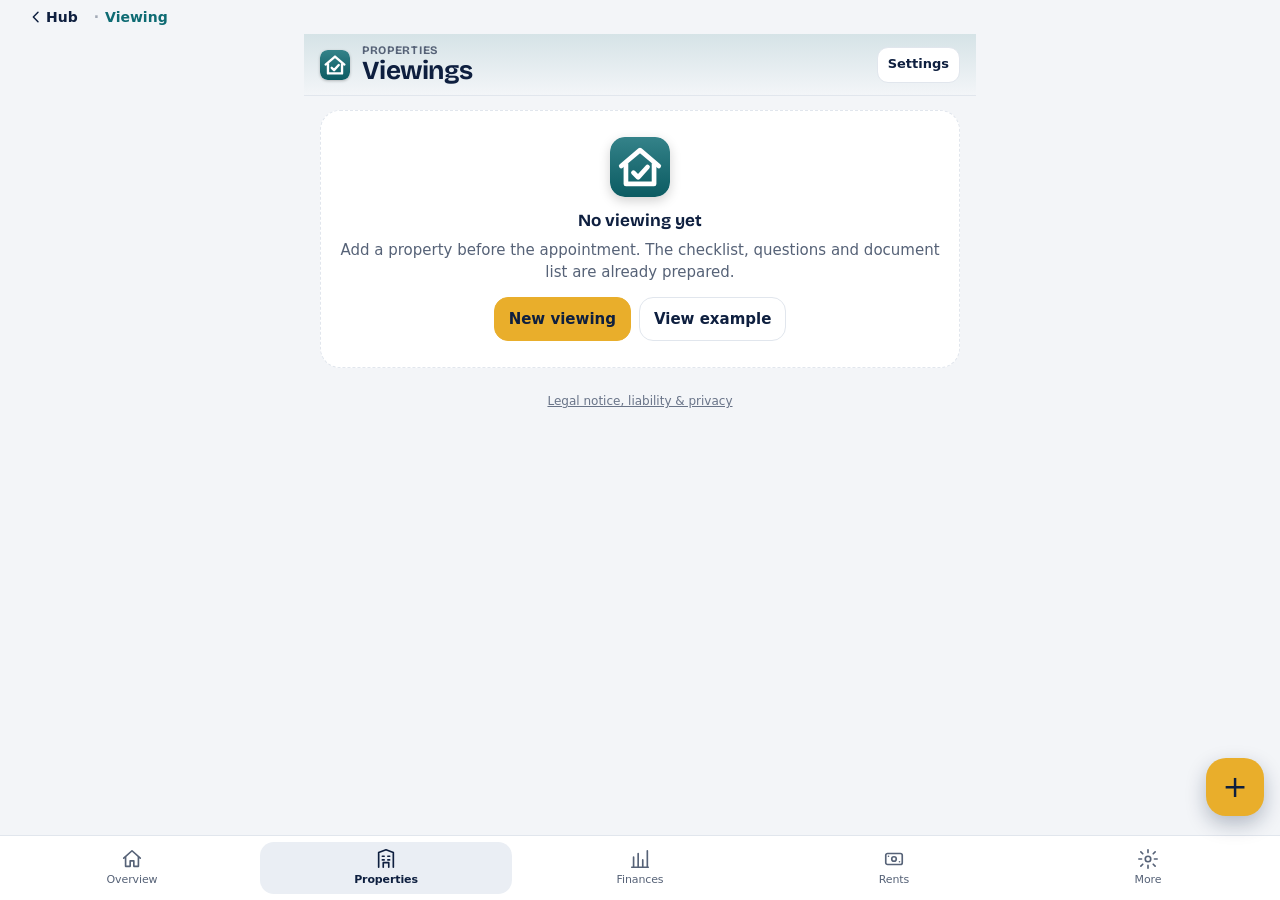
==== commit 015f6a69: "Add files via upload" ====
--- a/besichtigung/index.html
+++ b/besichtigung/index.html
@@ -7,8 +7,8 @@
 <meta name="mobile-web-app-capable" content="yes">
 <meta name="apple-mobile-web-app-title" content="Besichtigung">
 <meta name="apple-mobile-web-app-status-bar-style" content="default">
-<meta name="theme-color" content="#EDF0F1" media="(prefers-color-scheme: light)">
-<meta name="theme-color" content="#0B1115" media="(prefers-color-scheme: dark)">
+<meta name="theme-color" content="#F3F5F8" media="(prefers-color-scheme: light)">
+<meta name="theme-color" content="#081225" media="(prefers-color-scheme: dark)">
 <meta name="format-detection" content="telephone=no">
 <link rel="apple-touch-icon" href="apple-touch-icon.png">
 <link rel="manifest" href="../manifest.webmanifest">
@@ -298,8 +298,8 @@
 const {esc,parseDE}=ImmoCore;
 const NF={};
 const nf=d=>NF[d]||(NF[d]=new Intl.NumberFormat(ImmoCore.loc,{minimumFractionDigits:0,maximumFractionDigits:d}));
-const eur=(v,sign)=>(v===null||v===undefined||!isFinite(v))?'–':new Intl.NumberFormat(ImmoCore.loc,{style:'currency',currency:'EUR',maximumFractionDigits:0,signDisplay:sign?'exceptZero':'auto'}).format(v);
-const eur2=v=>(v===null||!isFinite(v))?'–':new Intl.NumberFormat(ImmoCore.loc,{style:'currency',currency:'EUR',minimumFractionDigits:2,maximumFractionDigits:2}).format(v);
+const eur=(v,sign)=>ImmoCore.eur(v,0,sign);
+const eur2=v=>ImmoCore.eur(v,2);
 const pct=(v,d)=>(v===null||!isFinite(v))?'–':new Intl.NumberFormat(ImmoCore.loc,{minimumFractionDigits:d==null?1:d,maximumFractionDigits:d==null?1:d}).format(v)+' %';
 const fmtIn=(v,d)=>v?nf(d||0).format(v):'';
 const fmtF=(k,v)=>k==='bj'?(v?String(v):''):fmtIn(v,k==='zi'?1:(k==='qm'?2:0));
--- a/shared/ui.css
+++ b/shared/ui.css
@@ -247,3 +247,190 @@
 /* Titelbild direkt auf der Objektseite setzen */
 .ui-cover .cov-btn { position: absolute; top: 10px; right: 10px; z-index: 1; display: inline-flex; align-items: center; gap: 6px; padding: 7px 11px; border-radius: 999px; background: rgba(0,0,0,.42); color: #fff; font-size: 13px; font-weight: 600; cursor: pointer; -webkit-backdrop-filter: blur(8px); backdrop-filter: blur(8px); }
 .ui-cover .cov-btn:focus-within { outline: 2px solid #fff; outline-offset: 2px; }
+
+/* ImmoHub Plus: Import, Fristen, Einstieg */
+.px-sheet { gap: 12px; }
+.px-file { position: relative; cursor: pointer; text-align: center; }
+.px-list { display: flex; flex-direction: column; gap: 10px; }
+.px-tx { border: 1px solid var(--line); border-radius: 14px; padding: 10px 12px; display: flex; flex-direction: column; gap: 8px; background: var(--bg, transparent); }
+.px-tx.on { border-color: color-mix(in srgb, var(--good) 55%, var(--line)); }
+.px-chk { display: flex; gap: 10px; align-items: flex-start; font-size: 14px; line-height: 1.4; cursor: pointer; }
+.px-chk input { width: 22px; height: 22px; margin: 1px 0 0; flex-shrink: 0; accent-color: var(--good); }
+.px-chk small { color: var(--muted); overflow-wrap: anywhere; }
+.px-nm { font-weight: 600; }
+.px-chk2 { display: flex; gap: 10px; align-items: center; font-size: 15px; min-height: 44px; }
+.px-chk2 input { width: 22px; height: 22px; accent-color: var(--good); }
+.px-prog { display: grid; grid-template-columns: repeat(3, minmax(0, 1fr)); gap: 6px; }
+.px-prog span { height: 5px; border-radius: 3px; background: var(--line); }
+.px-prog span.on { background: var(--good); }
+.px-welcome .px-steps { margin: 12px 0 14px; padding-left: 22px; line-height: 1.8; font-size: 15px; color: rgba(255,255,255,.88); }
+.px-welcome .row-actions { margin: 0; }
+.px-welcome .btn { min-height: 44px; }
+.px-sheet textarea { width: 100%; box-sizing: border-box; font: 13px/1.4 var(--font-mono, ui-monospace, monospace); }
+.px-welcome .px-wt { font-size: 25px; font-weight: 700; line-height: 1.2; letter-spacing: -0.01em; color: #fff; margin-top: 4px; }
+.px-welcome .btn { background: transparent; color: #fff; border: 1px solid rgba(255,255,255,.45); }
+.px-welcome .btn.primary { background: #fff; color: #11151a; border-color: #fff; }
+.px-bars { width: 100%; height: 70px; display: block; margin-top: 10px; }
+.px-ax { display: flex; justify-content: space-between; font-size: 11.5px; color: var(--muted); margin: 2px 0 6px; }
+
+/* =====================================================================
+   DESIGN „NAVY & GOLD“ (Stand 20)
+   Eine Schicht über allem: Farben, Schrift, Formen für alle acht Apps.
+   Gold steht nur für Handlungen, Grün und Rot für Plus, Minus und offen.
+   Die Werkzeugfarben (--c-…) bleiben als Kennung der einzelnen Apps.
+   ===================================================================== */
+@font-face { font-family: 'Bricolage Grotesque'; src: url(../immobilien-hub/fonts/bricolage-700.woff) format('woff'); font-weight: 500 800; font-style: normal; font-display: swap; }
+:root {
+  --bg: #F3F5F8; --surface: #FFFFFF; --surface2: #EAEEF4; --surface-2: #EAEEF4;
+  --ink: #0E1F3F; --muted: #566277; --line: #E1E6ED;
+  --good: #17784D; --good-soft: #E3F3EA; --bad: #B8322A; --bad-soft: #FBE9E7;
+  --mid: #8A5A00; --mid-soft: #FBF0D2; --none: #566277; --none-soft: #EAEEF4;
+  --navy: #0E1F3F; --navy-muted: #B9C4D6; --gold: #E9AE2B; --on-gold: #0E1F3F;
+  --c-hub: #0E1F3F;
+  --font-head: 'Bricolage Grotesque', var(--font-body);
+  --font-mono: var(--font-body); --font-num: var(--font-body);
+  --r-sm: 10px; --r-md: 14px; --r-lg: 20px;
+}
+@media (prefers-color-scheme: dark) {
+  :root:not([data-theme="light"]) {
+    --bg: #081225; --surface: #12203C; --surface2: #1B2C4D; --surface-2: #1B2C4D;
+    --ink: #F1F4F9; --muted: #A9B5C8; --line: #243453;
+    --good: #7EE2A8; --good-soft: #173A33; --bad: #FF9E8F; --bad-soft: #43252B;
+    --mid: #F0C24D; --mid-soft: #3A2F12; --none: #A9B5C8; --none-soft: #1B2C4D;
+    --navy: #182B50; --c-hub: #C9D6EA;
+  }
+}
+:root[data-theme="dark"] {
+  --bg: #081225; --surface: #12203C; --surface2: #1B2C4D; --surface-2: #1B2C4D;
+  --ink: #F1F4F9; --muted: #A9B5C8; --line: #243453;
+  --good: #7EE2A8; --good-soft: #173A33; --bad: #FF9E8F; --bad-soft: #43252B;
+  --mid: #F0C24D; --mid-soft: #3A2F12; --none: #A9B5C8; --none-soft: #1B2C4D;
+  --navy: #182B50; --c-hub: #C9D6EA;
+}
+/* Hub: Akzent ist die Schriftfarbe, nicht mehr Schiefergrau */
+:root.app-hub { --accent: #0E1F3F; --accent-ink: #FFFFFF; --accent-soft: #EAEEF4; }
+@media (prefers-color-scheme: dark) { :root.app-hub:not([data-theme="light"]) { --accent: #F1F4F9; --accent-ink: #0E1F3F; --accent-soft: #1B2C4D; } }
+:root.app-hub[data-theme="dark"] { --accent: #F1F4F9; --accent-ink: #0E1F3F; --accent-soft: #1B2C4D; }
+
+/* ---- Schrift ---- */
+.mono, .num, .when { font-family: var(--font-body); font-variant-numeric: tabular-nums; letter-spacing: 0; }
+.code, textarea.code, .px-sheet textarea { font-family: ui-monospace, 'SF Mono', Menlo, monospace; }
+main h2, details.fold > summary h2 { font: 700 17px/1.25 var(--font-head); letter-spacing: -.01em; text-transform: none; color: var(--ink); }
+main h2 { margin: 24px 4px 10px; }
+details.fold > summary h2 { font-size: 17px; margin: 0; }
+.bar h1 { font: 700 26px/1.1 var(--font-head); letter-spacing: -.02em; }
+.bar .sub { font-size: 11.5px; font-weight: 600; letter-spacing: .06em; }
+
+/* ---- Flächen ---- */
+.card, .mcard, .ocard, .panel, .ui-card, .empty { border-radius: 20px; }
+.kpi, .ui-kpi { border-radius: 18px; padding: 13px 14px; }
+.kpi .v, .ui-kpi .v, .ui-tile .v, .tile .big { font-family: var(--font-head); font-weight: 700; font-variant-numeric: tabular-nums; letter-spacing: -.01em; }
+.kpi .v, .ui-kpi .v { font-size: 21px; line-height: 1.2; }
+.ui-tile { border-radius: 18px; padding: 12px 14px; }
+.warn, .ok { border-radius: 14px; border-color: transparent; }
+.ui-empty { border-radius: 20px; }
+
+/* ---- Knöpfe: Gold nur für die Haupthandlung ---- */
+.btn, .ui-btn { border-radius: 14px; min-height: 44px; font-weight: 600; }
+.btn.small { min-height: 36px; border-radius: 11px; }
+.btn.primary, .ui-btn.primary { background: var(--gold) !important; border-color: var(--gold) !important; color: var(--on-gold) !important; font-weight: 700; }
+.ui-cta { min-height: 52px; border-radius: 16px; font-size: 16px; gap: 10px; margin-top: 12px; }
+.ui-fab { width: 58px; height: 58px; border-radius: 20px; background: var(--gold) !important; color: var(--on-gold) !important; box-shadow: 0 8px 20px rgba(14, 31, 63, .28); }
+.fld input, .fld select, .fld textarea, .ui-field input, .ui-field select, .ui-field textarea { border-radius: 12px; }
+.ui-chips button { min-height: 40px; }
+.ui-chips button[aria-pressed="true"] { background: var(--ink); border-color: var(--ink); color: var(--bg); }
+
+/* ---- Umschalter ---- */
+.seg, .ui-seg { background: var(--surface2); border: 0; border-radius: 16px; padding: 4px; gap: 4px; }
+.seg button, .ui-seg button, .ui-seg a { min-height: 44px; border-radius: 12px; font-weight: 600; }
+.seg button[aria-selected="true"], .ui-seg [aria-current], .ui-seg [aria-selected="true"] { background: var(--surface); color: var(--ink); font-weight: 700; box-shadow: none; }
+.ui-seg button, .ui-seg a { min-height: 40px; }
+
+/* ---- Reiter unten ---- */
+.tabbar { background: var(--surface); }
+body:not(.hs) .tabbar button { border-radius: 14px; min-height: 52px; font-size: 11px; }
+body:not(.hs) .tabbar button[aria-current="page"] { background: var(--surface2); color: var(--ink); font-weight: 700; }
+body #hubBar a { border-radius: 14px; min-height: 52px; font-size: 11px; }
+body #hubBar a[aria-current] { background: var(--surface2); color: var(--ink); font-weight: 700; }
+
+/* ---- Kopfkarte ---- */
+.ui-hero { background: var(--navy); border-radius: 26px; padding: 20px; gap: 12px; }
+.ui-hero .l { font-size: 13px; color: var(--navy-muted); }
+.ui-hero .v { font: 700 42px/1 var(--font-head); letter-spacing: -.02em; font-variant-numeric: tabular-nums; margin-top: 6px; }
+.ui-hero .ui-pill { font-weight: 700; }
+.ui-hero svg { height: 50px; }
+.ui-hero .split { padding-top: 12px; gap: 10px; }
+.ui-hero .split .l { font-size: 12px; display: block; }
+.ui-hero .split b { font: 700 19px/1.3 var(--font-head); font-variant-numeric: tabular-nums; }
+.ui-hero .up { color: #7EE2A8; } .ui-hero .dn { color: #FF9E8F; }
+/* Fortschritt in der Kopfkarte (Mieten) */
+.ui-prog .top { display: flex; justify-content: space-between; align-items: flex-end; gap: 10px; }
+.ui-prog .v { font-size: 34px; }
+.ui-prog .of { font-variant-numeric: tabular-nums; white-space: nowrap; font-size: 14px; }
+.track { position: relative; height: 10px; border-radius: 5px; background: var(--line); }
+.track > i { display: block; height: 100%; border-radius: 5px; background: var(--good); max-width: 100%; }
+.ui-hero .track { background: rgba(255, 255, 255, .16); }
+.ui-hero .track > i { background: var(--gold); }
+.ui-prog .st { font-size: 13px; font-weight: 600; }
+
+/* ---- Finanzen: Überblick ---- */
+.ui-debt { padding: 18px; gap: 10px; }
+.ui-debt .l { font-size: 13px; color: var(--muted); }
+.ui-debt .v { font: 700 34px/1 var(--font-head); letter-spacing: -.02em; font-variant-numeric: tabular-nums; }
+.ui-debt .ft { display: flex; justify-content: space-between; gap: 10px; font-size: 13px; color: var(--muted); font-variant-numeric: tabular-nums; }
+.ui-zb { margin-top: 10px; padding: 16px 18px; gap: 14px; }
+.ui-zb .hd { display: flex; justify-content: space-between; align-items: center; gap: 10px; font-size: 15px; }
+.ui-zb .lg { display: inline-flex; align-items: center; gap: 6px; font-size: 12px; color: var(--muted); }
+.ui-zb .lg i, .ui-zb .track u { width: 4px; height: 16px; border-radius: 2px; background: var(--gold); display: block; }
+.ui-zb .ln { display: flex; flex-direction: column; gap: 7px; }
+.ui-zb .tp { display: flex; justify-content: space-between; align-items: baseline; gap: 8px; font-size: 14px; font-weight: 600; }
+.ui-zb .tp .s { font-size: 13px; font-weight: 400; color: var(--muted); font-variant-numeric: tabular-nums; white-space: nowrap; }
+.ui-zb .track { height: 8px; }
+.ui-zb .track > i { background: var(--ink); }
+.ui-zb .track u { position: absolute; top: -4px; }
+
+/* ---- Heute ---- */
+.ui-card.ui-today { padding: 4px 14px; }
+.ui-trow .in { gap: 12px; padding: 12px 0; }
+.ui-trow .ic { width: 40px; height: 40px; border-radius: 12px; font: 700 16px var(--font-body); background: color-mix(in srgb, var(--c, var(--muted)) 14%, var(--surface)); color: var(--c, var(--muted)); }
+.ui-trow .t { font-size: 15px; } .ui-trow .s { font-size: 13px; }
+.ui-trow .act { min-height: 44px; padding: 0 14px; border-radius: 12px; color: var(--ink); font-size: 14px; display: inline-flex; align-items: center; text-decoration: none; }
+
+/* ---- Objekte ---- */
+.ui-oc { width: 164px; border-radius: 20px; }
+.ui-oc .img, .ui-cover { background-color: var(--navy); background-image: none; }
+.ui-oc .img { height: 84px; }
+.ui-oc .img i { left: 10px; bottom: 8px; border-radius: 12px; padding: 3px 9px; font-size: 11.5px; background: var(--gold); color: var(--on-gold); }
+.ui-oc .b { padding: 10px 12px 12px; gap: 3px; }
+.ui-oc .b b { font-size: 15px; }
+.ui-oc .b span { font: 600 13px var(--font-body); font-variant-numeric: tabular-nums; color: var(--muted); }
+.ui-cover { height: 176px; border-radius: 24px; padding: 16px; }
+.ui-cover .t { font: 700 26px/1.1 var(--font-head); letter-spacing: -.02em; }
+.ui-cover .a { font-size: 14px; opacity: 1; color: #DCE3EE; }
+.ui-cover .cov-btn { top: 12px; right: 12px; min-height: 40px; padding: 0 14px; border-radius: 14px; background: rgba(255, 255, 255, .16); font-weight: 600; }
+/* Phase als Balken */
+.ui-steps { gap: 6px; }
+.ui-steps li { gap: 6px; font-size: 11px; font-weight: 500; }
+.ui-steps li::before { display: none; }
+.ui-steps li i, .ui-steps li.cur i { width: 100%; height: 6px; border-radius: 3px; border: 0; background: var(--line); }
+.ui-steps li.done i { background: var(--ink); }
+.ui-steps li.cur i { background: var(--gold); }
+.ui-steps li.done { color: var(--ink); } .ui-steps li.cur { color: var(--ink); font-weight: 700; }
+
+/* ---- Mietraster als Punkte ---- */
+.mrr i { height: 14px; width: 14px; border-radius: 5px; justify-self: center; }
+.mc-good { background: var(--good) !important; } .mc-bad { background: var(--bad) !important; } .mc-mid { background: var(--gold) !important; }
+.mrl i { border-radius: 4px; }
+
+/* ---- Listen ---- */
+.li.over, .li.soon { box-shadow: none; }
+.li.over .a::before, .li.soon .a::before { content: ""; display: inline-block; width: 8px; height: 8px; border-radius: 50%; margin-right: 8px; background: var(--bad); vertical-align: 1px; }
+.li.soon .a::before { background: var(--gold); }
+.pill, .ui-pill { font-weight: 700; }
+.ui-sheet { border-radius: 26px 26px 0 0; }
+.ui-qa button { border-radius: 16px; border-color: transparent; }
+.ui-qa i { width: 36px; height: 36px; border-radius: 11px; }
+.toast, .ui-undo { border-radius: 14px; }
+/* Hub: Kopfzeile ohne Verlauf und ohne Logo, wie im Entwurf */
+:root.app-hub .bar { padding-left: 16px; background: var(--bg); border-bottom: 0; padding-top: 14px; }
+:root.app-hub .bar::before { display: none; }
